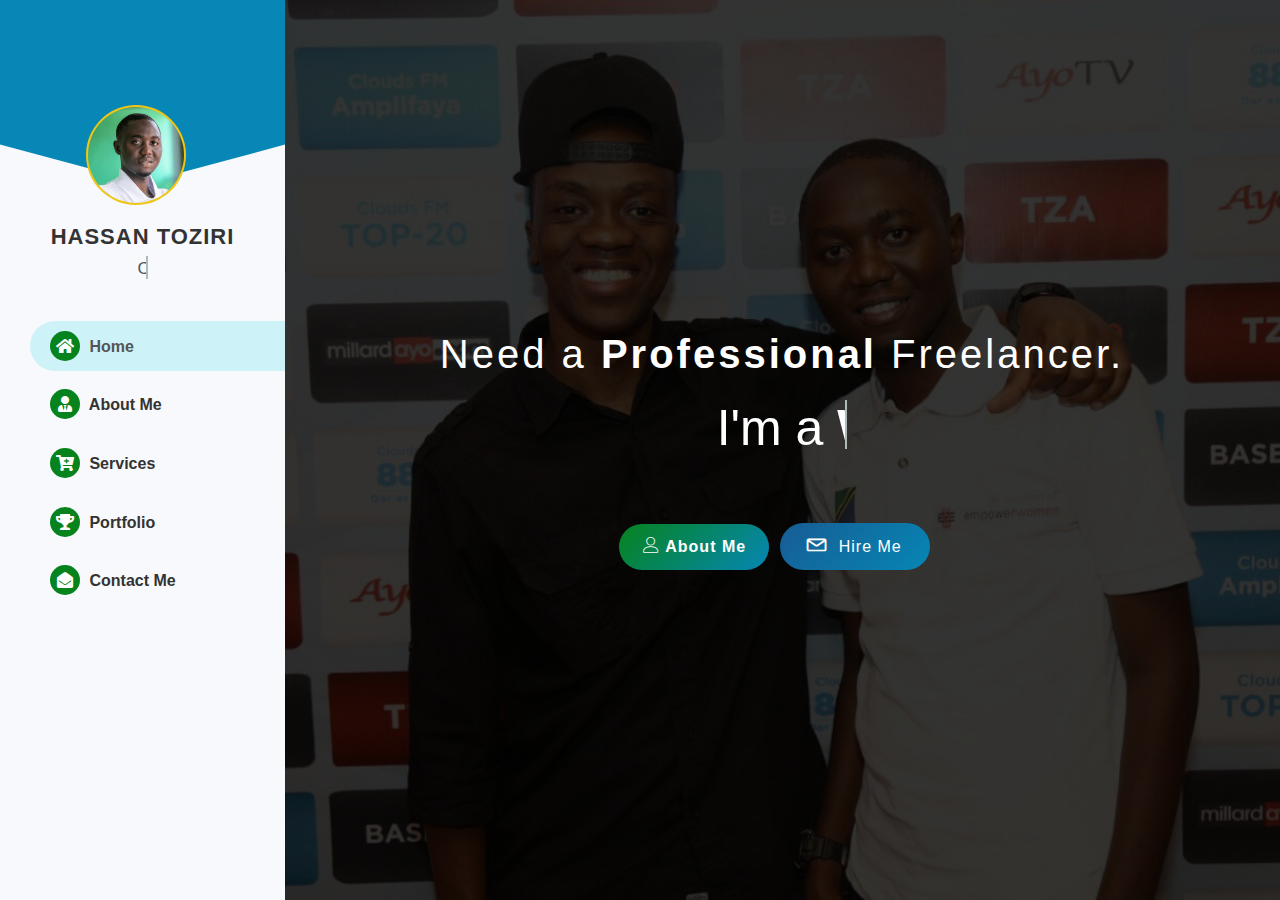
==== index.html @ bab368a5 "Profile Page" ====
<!DOCTYPE html>
<html lang="en">
    <head>
        <meta charset="utf-8">
        <meta http-equiv="X-UA-Compatible" content="IE=edge">
        <meta http-equiv="content-type" content="text/html; charset=utf-8" />

        <title>Hassan Mohamed Toziri</title>

        <meta name="description" content="Hi, I'm a web developer, UI/UX designer, community projects writer, and humanitarian. Freelancer with 6+ years of experience collaborating with cross-functional teams to strive to create the best personalised project, friendly user experience, graphic design, and front-end development with the elemental touch of uniqueness and elegance to make you recognizable.">
        <meta name="keywords" content="web developer, no code developer, web design in tanzania, project writers, content writing, UX/UI designer in Tanzania, cheap freelencer in Tanzania, logo designer, freelancer in Tanzania, hassan mohamed toziri, community project">
        <meta name="author" content="Hassan Mohamed Toziri <hassanmohamedtoziri@gmail.com>"/>
        <meta name="generator" content="Hassan Mohamed Toziri"/>

        <!-- Favicon -->
        <link rel="apple-touch-icon" sizes="180x180" href="assets/images/apple-touch-icon.png">
        <link rel="icon" type="image/png" sizes="32x32" href="assets/images/favicon-32x32.png">
        <link rel="icon" type="image/png" sizes="16x16" href="assets/images/favicon-16x16.png">
        <link rel="manifest" href="assets/images/site.webmanifest">




        <!-- Responsive -->
        <meta http-equiv="X-UA-Compatible" content="IE=edge">
        <meta name="robots" content="max-snippet:-1, max-image-preview:large, max-video-preview:-1" />
        <meta name="viewport" content="width=device-width, initial-scale=1.0, maximum-scale=1.0, user-scalable=0">
        <meta name="HandheldFriendly" content="true"/>
        <meta name="apple-mobile-web-app-capable" content="YES"/>

        <!-- Stylesheet -->
        <!-- Bootstrap -->
        <link rel="stylesheet" href="assets/css/bootstrap.min.css" type="text/css">
        <!-- Animation -->
        <link rel="stylesheet" href="assets/css/animate.min.css" type="text/css">
        <!-- Owl Carousel -->
        <link rel="stylesheet" href="assets/css/owl.carousel.min.css" type="text/css">
        <!-- Light Case -->
        <link rel="stylesheet" href="assets/css/lightcase.min.css" type="text/css">
        <!-- Date Dropper -->
        <link rel="stylesheet" href="assets/css/datedropper.css" type="text/css">
        <!-- Time Dropper -->
        <link rel="stylesheet" href="assets/css/timedropper.css" type="text/css">
        <!-- Template style -->
        <link rel="stylesheet" href="assets/css/style.css" type="text/css">
        <link rel="stylesheet" href="assets/css/colors.css" type="text/css"> 
        
        <!-- Script -->
        <script src='https://www.google.com/recaptcha/api.js'></script>

        <!-- SEO Optimazation -->
        <link rel="canonical" href="https://hassantoziri.github.io/">
        <meta name="robots" content="index, follow" />
        <meta property="og:locale" content="en_US">
        <meta property="og:type" content="website">
        <meta name="twitter:card" content="summary_large_image">
        <meta property="og:title" content="Hassan Mohamed Toziri">
        <meta name="twitter:title" content="Hassan Mohamed Toziri">
        <meta property="og:url" content="https://hassantoziri.github.io">
        <meta property="og:site_name" content="Hassan Mohamed Toziri">
        <meta property="og:image" content="https://hassantoziri.github.io/assets/images/hassan%20mohamed%20toziri.png">
        <meta name="twitter:image" content="https://hassantoziri.github.io/assets/images/hassan%20mohamed%20toziri.png">
        <meta property="og:description" content="Hi, I'm a web developer, UI/UX designer, community projects writer, and humanitarian. Freelancer with 6+ years of experience collaborating with cross-functional teams to strive to create the best personalised project, friendly user experience, graphic design, and front-end development with the elemental touch of uniqueness and elegance to make you recognizable.">
        <meta name="twitter:description" content="Hi, I'm a web developer, UI/UX designer, community projects writer, and humanitarian. Freelancer with 6+ years of experience collaborating with cross-functional teams to strive to create the best personalised project, friendly user experience, graphic design, and front-end development with the elemental touch of uniqueness and elegance to make you recognizable.">


        <!-- IOS & HANDHELD -->
        <style type="text/stylesheet">
        @-webkit-viewport { width: device-width; }
        @-moz-viewport { width: device-width; }
        @-ms-viewport { width: device-width; }
        @-o-viewport { width: device-width; }
        @viewport { width: device-width; }
        </style>
        <script type="text/javascript">
        //<![CDATA[
        if (navigator.userAgent.match(/IEMobile\/10\.0/)) {
        var msViewportStyle = document.createElement("style");
        msViewportStyle.appendChild(
        document.createTextNode("@-ms-viewport{width:auto!important}")
        );
        document.getElementsByTagName("head")[0].appendChild(msViewportStyle);
        }
        //]]>
        </script>

        <!-- Google Structured Data -->
        <script type="application/ld+json">
        {
            "@context": "https://schema.org",
            "@type": "Service",
            "name": "Hassan Mohamed Toziri",
            "alternateName": "Professional Freelancer in Tanzania",
            "serviceType": "Web Development, UX/UI Design, Community Project Writing, Startup Support, project consultant",
            "description": "Hi, I'm a web developer, UI/UX designer, community projects writer, and humanitarian. Freelancer with 6+ years of experience collaborating with cross-functional teams to strive to create the best personalised project, friendly user experience, graphic design, and front-end development with the elemental touch of uniqueness and elegance to make you recognizable.",
            "url": "https://hassantoziri.github.io",
            "sameAs": [
                "https://www.instagram.com/hassantoziri/",
                "https://twitter.com/hassantoziri",
                "https://www.behance.net/hassantoziri",
                "https://codepen.io/hassantoziri",
                "https://github.com/hassantoziri",
                "https://linkedin.com/in/hassantoziri",
                "https://facebook.com/hassantoziri",
                "https://www.figma.com/@hassantoziri",
                "https://api.whatsapp.com/send?phone=255625417481"
            ],
            "image": "https://hassantoziri.github.io/assets/images/hassan%20mohamed%20toziri.png",
            "telephone" : "+255 625 417 481",
            "email" : "hassanmohamedtoziri@gmail.com",
            "logo": "https://hassantoziri.github.io/assets/images/hassan%20mohamed%20toziri.png"
        }
        </script>

    </head>

    <body >
        <!-- Page -->
        <div class="wrapper-page">
            <!-- Header -->
            <header class="header">
                <div class="header-content">
                    <div class="profile-picture">
                        <div class="picture">
                            <img src="assets/images/toziri.png" class="img-fluid" alt="Hassan Mohamed Toziri">
                        </div>
                    </div>
                    <!-- Header Head -->
                    <div class="Navigation-title">
                        <div class="freelencer-name">Hassan Toziri</div>
                        <div class="type-wrap">
                            <div class="freelencer-headline clip side">
                                <span class="freelencer-headline-list nav-headline-font">
                                    <b>Community Project Writer</b>
                                    <b>Web Developer</b>
                                    <b>UI/UX Designer</b>
                                    <b>Humanitarian</b>
                                    <b>#NoCode Enthusiast</b>
                                </span>
                            </div>
                        </div>
                    </div>
                    <!-- /Header Head -->

                    <!-- Navigation -->
                    <div class="web-nav">
                        <!-- Main menu -->
                        <ul class="web-nav-menu" id="web-nav-menu">
                            <li><a class="active" href="/#home"><i class="fas fa-home"></i> Home</a></li>
                            <li><a href="/#about-me"><i class="fas fa-user-tie"></i> About Me</a></li>                             
                            <li><a href="/#services"><i class="fas fa-cart-plus"></i> Services</a></li>                             
                            <li><a href="/#portfolio"><i class="fas fa-trophy"></i> Portfolio</a></li>                            
                            <li><a href="/#contact"><i class="fas fa-envelope-open"></i> Contact Me</a></li>                       
                        </ul> 
                        <!-- /Main menu -->
                    </div>
                    <!-- /Navigation -->
                </div>
            </header>

            <!-- Mobile Header -->
            <div class="responsive-header">
                <div class="responsive-header-name">
                    <div class="type-wrap">
                        <div class="freelencer-headline clip">
                            <span class="blc">I'm a </span>
                            <span class="freelencer-headline-list">
                                <b>Community Project Writer</b>
                                <b>Web Developer</b>
                                <b>UI/UX Designer</b>
                                <b>Ghostwriter</b>
                                <b>#NoCode Enthusiast</b>
                                <b>Humanitarian</b>
                            </span>
                        </div>
                    </div>
                </div> 
                <span class="responsive-icon"><i class="lnr lnr-menu"></i></span>
            </div>

            <!-- Main Content Pages -->
            <div class="content-pages">
                <!-- Subpages -->
                <div class="sub-home-pages">
                    <!-- Home -->
                    <section id="home" class="sub-page start-page">
                        <div class="sub-page-inner" style="background: url('assets/images/hassan toziri.jpg');">
                            <div class="mask"></div>
                            <div class="row">
                                <div class="col-sm-12 col-md-12 col-lg-12">
                                    <div class="title-block">
                                        <h2>Need a <strong>Professional</strong> Freelancer.</h2>
                                        <div class="type-wrap">
                                            <div class="freelencer-headline clip">
                                                <span class="blc">I'm a </span>
                                                <span class="freelencer-headline-list">
                                                    <b>Web Developer</b>
                                                    <b>UI/UX Designer</b>
                                                    <b>Ghostwriter</b>
                                                    <b>#NoCode Enthusiast</b>
                                                    <b>Community Project Writer</b>
                                                    <b>Humanitarian</b>
                                                </span>
                                            </div>
                                        </div>
                                        <div class="home-buttons">
                                            <a href="/#about-me" class="bt-submit"><i class="lnr lnr-user"></i> About Me</a>
                                            <a href="/#contact" class="bt-submit-right"><i class="lnr lnr-envelope"></i> Hire Me</a>
                                        </div>
                                    </div>
                                </div>
                            </div>
                        </div>
                    </section>

                    <!-- About Me Subpage -->
                    <section id="about-me" class="sub-page">
                        <div class="sub-page-inner">
                            <div class="section-title">
                                <div class="main-title">
                                    <div class="title-main-page">
                                        <h4>About Me</h4>
                                        <p>Freelencer</p>
                                    </div>
                                </div>
                            </div>
                            <div class="section-content">
                                <!-- about me -->
                                <div class="row align-items-center pb-30">
                                    <div class="col-xs-12 col-sm-12 col-md-6 col-lg-6">
                                        <h3>Hassan Mohamed Toziri</h3>
                                        <span class="about-location"><i class="lnr lnr-map-marker"></i> Tanzania, Africa</span>
                                        <p class="about-content">Hi, I'm a web developer, UI/UX designer, Ghostwriter, community projects writer, NoCode Enthusiast and humanitarian. Freelancer with 6+ years of experience collaborating with cross-functional teams to strive to create the best personalised project, friendly user experience, graphic design, and front-end development with the elemental touch of uniqueness and elegance to make you recognizable.</p>
                                        <p class="about-content">I am giving you the opportunity to have flexible access to my special expertise in the blink of an eye. Passion is one thing, skill is another, and I have both to turn your project ideas into the latest design trends and intuitive experiences to ensure you are always at the cutting edge of the industry.</p>
                                        <p class="about-content">I serve ideas and businesses of all sizes, in all niches, and create effective and finest solutions with collaborative relationships built on integrity, trust, and confidentiality. I promise that we will achieve exceptional results while pursuing professional excellence.</p>
                                    </div>

                                    <div class="col-xs-6 col-sm-12 col-md-6 col-lg-6">
                                        <div class="box-img">
                                            <img src="assets/images/hassan mohamed toziri.png" class="img-fluid" alt="image">
                                        </div>
                                        <ul class="bout-list-summry row">
                                            <li class="col-xs-12 col-sm-12 col-md-6 col-lg-6">
                                                <div class="icon-info">
                                                    <i class="lnr lnr-diamond"></i> 
                                                </div>
                                                <div class="details-info">
                                                    <h6>6+ Years Job</h6>
                                                    <p>Experience</p>
                                                </div>
                                            </li>
                                             <li class="col-xs-12 col-sm-12 col-md-6 col-lg-6">
                                                <div class="icon-info">
                                                    <i class="lnr lnr-license"></i> 
                                                </div>
                                                <div class="details-info">
                                                    <h6>42+ Projects</h6>
                                                    <p>Completed</p>
                                                </div>
                                            </li>
                                        </ul>
                                    </div>
                                </div>

                                <!-- Why me -->
                                <div class="row pb-30 pt-30">
                                    <div class="section-head yellow-head col-sm-12">
                                        <h4><span>Why hire me?</span> Idea - Affordability, Best Viable Solutions.</h4>
                                    </div>
                                    <div class="col-xs-12 col-sm-6 col-md-4 col-lg-4">
                                        <div class="pb-30">
                                            <div class="counter-block">
                                                <i class="pe-7s-smile"></i>
                                                <h4>Reasonable Price</h4>
                                                <p>I ignore many company costs and bureaucracies, no more office costs, employee salaries, stationery, security fees, etc. We are only you and me.</p>
                                            </div>
                                        </div>
                                    </div>
                                    <div class="col-xs-12 col-sm-6 col-md-4 col-lg-4">
                                        <div class="pb-30">
                                            <div class="counter-block">
                                                <i class="pe-7s-light"></i>
                                                <h4>Unrivaled Quality</h4>
                                                <p>I seek to build a reputation by delivering an unparalleled quality of work at all times solely on my dedication, experience, and passion.</p>
                                            </div>
                                        </div>
                                    </div>
                                    <div class="col-xs-12 col-sm-6 col-md-4 col-lg-4">
                                        <div class="pb-30">
                                            <div class="counter-block">
                                                <i class="pe-7s-cup"></i>
                                                <h4>Limitless Revisions</h4>
                                                <p>I will never get tired of working together until I find out that you are happy with it. This includes copywriting, redesign, and redaction of the work.</p>
                                            </div>
                                        </div>
                                    </div>
                                </div>
 
                                <!-- List Of Clients -->
                                <div class="row pt-50">
                                    <div class="col-xs-12 col-sm-12 col-md-12 col-lg-12">
                                        <div class="section-head blue-head">
                                            <h4><span>Skills and Techniques</span> Frequently Used Tools</h4>
                                        </div>
                                        <!-- List Tools-->
                                        <div class="clients">
                                            <div class="row">
                                                <div class="col-xs-12 col-sm-12 col-md-3 col-lg-3">
                                                    <div class="client-block">
                                                        <img src="assets/images/canva.png">
                                                    </div>
                                                </div>
                                                <div class="col-xs-12 col-sm-12 col-md-3 col-lg-3">
                                                    <div class="client-block">
                                                        <img src="assets/images/figma.png">
                                                    </div>
                                                </div>
                                                <div class="col-xs-12 col-sm-12 col-md-3 col-lg-3">
                                                    <div class="client-block">
                                                        <img src="assets/images/adobe photoshop.png">
                                                    </div>
                                                </div>
                                                <div class="col-xs-12 col-sm-12 col-md-3 col-lg-3">
                                                    <div class="client-block">
                                                        <img src="assets/images/bravo.png">
                                                    </div>
                                                </div>
                                                <div class="col-xs-12 col-sm-12 col-md-3 col-lg-3">
                                                    <div class="client-block">
                                                        <img src="assets/images/kali.png">
                                                    </div>
                                                </div>
                                                <div class="col-xs-12 col-sm-12 col-md-3 col-lg-3">
                                                    <div class="client-block">
                                                        <img src="assets/images/wordpress.png">
                                                    </div>
                                                </div>
                                                <div class="col-xs-12 col-sm-12 col-md-3 col-lg-3">
                                                    <div class="client-block">
                                                        <img src="assets/images/html.png">
                                                    </div>
                                                </div>
                                                <div class="col-xs-12 col-sm-12 col-md-3 col-lg-3">
                                                    <div class="client-block">
                                                        <img src="assets/images/linux.png">
                                                    </div>
                                                </div>
                                                <div class="col-xs-12 col-sm-12 col-md-3 col-lg-3">
                                                    <div class="client-block">
                                                        <img src="assets/images/php.png">
                                                    </div>
                                                </div>
                                                <div class="col-xs-12 col-sm-12 col-md-3 col-lg-3">
                                                    <div class="client-block">
                                                        <img src="assets/images/Visual Code.png">
                                                    </div>
                                                </div>
                                                <div class="col-xs-12 col-sm-12 col-md-3 col-lg-3">
                                                    <div class="client-block">
                                                        <img src="assets/images/adobe.png">
                                                    </div>
                                                </div>
                                                <div class="col-xs-12 col-sm-12 col-md-3 col-lg-3">
                                                    <div class="client-block">
                                                        <img src="assets/images/Appgyver.png">
                                                    </div>
                                                </div> 
                                                <div class="col-xs-12 col-sm-12 col-md-3 col-lg-3">
                                                    <div class="client-block">
                                                        <img src="assets/images/firebase.png">
                                                    </div>
                                                </div> 
                                                <div class="col-xs-12 col-sm-12 col-md-3 col-lg-3">
                                                    <div class="client-block">
                                                        <img src="assets/images/microsoft office.png">
                                                    </div>
                                                </div>
                                                <div class="col-xs-12 col-sm-12 col-md-3 col-lg-3">
                                                    <div class="client-block">
                                                        <img src="assets/images/airtable.png">
                                                    </div>
                                                </div> 
                                                <div class="col-xs-12 col-sm-12 col-md-3 col-lg-3">
                                                    <div class="client-block">
                                                        <img src="assets/images/zoho.png">
                                                    </div>
                                                </div>  
                                                <div class="col-xs-12 col-sm-12 col-md-3 col-lg-3">
                                                    <div class="client-block">
                                                        <img src="assets/images/Sublimetext.png">
                                                    </div>
                                                </div>  
                                                <div class="col-xs-12 col-sm-12 col-md-3 col-lg-3">
                                                    <div class="client-block">
                                                        <img src="assets/images/trado.png">
                                                    </div>
                                                </div>   
                                                <div class="col-xs-12 col-sm-12 col-md-3 col-lg-3">
                                                    <div class="client-block">
                                                        <img src="assets/images/proposify.png">
                                                    </div>
                                                </div>
                                                <div class="col-xs-12 col-sm-12 col-md-3 col-lg-3">
                                                    <div class="client-block">
                                                        <img src="assets/images/quickbooks.png">
                                                    </div>
                                                </div>
                                                <div class="col-xs-12 col-sm-12 col-md-3 col-lg-3">
                                                    <div class="client-block">
                                                        <img src="assets/images/smartcat.png">
                                                    </div>
                                                </div>
                                            </div>  
                                        </div>
                                    </div>
                                </div>
                            </div>
                        </div>
                    </section>

                    <!-- Services -->
                    <section id="services" class="sub-page">
                       <div class="sub-page-inner">
                            <div class="section-title">
                                <div class="main-title">
                                    <div class="title-main-page">
                                        <h4>Services</h4>
                                        <p>WHAT I REALLY DO</p>
                                    </div>
                                </div>
                            </div>

                            <!-- services -->
                            <div class="special-block-bg">
                                <div class="row">
                                    <div class="col-xs-12 col-sm-12 col-md-6 col-lg-6">
                                        <div class="services-list">
                                            <div class="service-block">
                                           <!-- <div class="service-icon">
                                                    <i><img src="assets/images/web-development.png" alt="Web Development" /></i>
                                                </div> -->

                                                <div class="service-text">
                                                    <h4>Web Development</h4>
                                                    <p> I can create custom websites tailored to the unique needs of my clients. I work with a variety of programming languages and content management systems to build sites that are visually appealing, user-friendly, and optimized for search engines. I am helping businesses and individuals create a strong online presence and improve your digital capabilities.</p>
                                                </div>
                                            </div>
                                            <div class="service-block">
                                           <!-- <div class="service-icon">
                                                    <i><img src="assets/images/content-writing.png" alt="Web Development" /></i>
                                                </div> -->

                                                <div class="service-text">
                                                    <h4>Community Project Writing</h4>
                                                    <p>I write grant proposals, project plans, progress reports, and outreach materials  to support community-based initiatives and projects. I work closely with my clients to understand their project objectives, target audience, and messaging goals. From there, I can craft compelling, well-researched content that resonates with readers and inspires action.</p>
                                                </div>
                                            </div>
                                        </div>
                                    </div>
                                    <div class="col-xs-12 col-sm-12 col-md-6 col-lg-6">
                                        <div class="services-list">
                                            <div class="service-block">
                                          <!--  <div class="service-icon">
                                                    <i><img src="assets/images/UX-UI.png" alt="Web Development" /></i>
                                                </div -->
                                                <div class="service-text">
                                                    <h4>UX/UI Design</h4>
                                                    <p>I offer a range of UX/UI services such as User research, User interface design, User experience design, Usability testing and Accessibility design to help businesses and individuals create user-centered and visually appealing digital products. My services are aimed at improving the user experience (UX) and user interface (UI) of digital products such as mobile apps. </p>
                                                </div>
                                            </div>
                                            <div class="service-block">
                                           <!-- <div class="service-icon">
                                                    <i><img src="assets/images/starup-support.png" alt="Web Development" /></i>
                                                </div> -->

                                                <div class="service-text">
                                                    <h4>Startup Support</h4>
                                                    <p>I offer a range of services to help early-stage businesses navigate the challenges of launching and scaling their ventures. My services are aimed at providing customized support and guidance to help startups achieve their goals and succeed in their industries. My service includes Business planning, Market research, Branding, and marketing designs.</p>
                                                </div>
                                            </div>
                                        </div>
                                    </div>
                                </div>
                            </div>

                            <!-- Web Banner -->
                            <div class="row  bottom-space align-items-center pt-100">
                                <div class="col-xs-6 col-sm-12 col-md-6 col-lg-6">
                                    <div class="box-img">
                                        <img src="assets/images/web designer in Tanzania.gif" class="img-fluid" alt="image">
                                    </div>
                                </div>
                                <div class="banner top-space col-xs-12 col-sm-12 col-md-6 col-lg-6">
                                    <h2 class="text-center">Website Design – East Africa</h2>
                                    <p class="about-content pt-20">The website I designed works well and looks great on all platforms.</p>

                                    <p class="about-content">I provide services to clients in various sectors such as;</p>
                                    <ul>
                                        <li>Travel and Hospitality</li>
                                        <li>Schools and Corporates</li>
                                        <li>Non Profit Organization</li>
                                        <li>Other Organizations</li>
                                    </ul>
                                </div>
                            </div>

                             <!-- Customer Testimonials -->
                             <div class="row pt-20">
                                <div class="col-xs-12 col-sm-12 col-md-12 col-lg-12">
                                    <div class="section-head green-head">
                                        <h4><span>Happy Clients say about me</span> I definitely leave a lasting impression on all of my clients.</h4>
                                    </div>
                                    <div class="testimonials banner-carousel owl-carousel">
                                        <!-- Testimonial item -->
                                        <div class="testimonial-item">
                                            <div class="testimonial-content">
                                                <div class="testimonial-review">
                                                    <p>I would highly recommend Toziri to anyone in need of a talented and reliable freelancer. He is a true professional with a passion for his work and his dedication to creating exceptional work.</p>
                                                </div>
                                            </div>            
                                            <div class="testimonial-footer">
                                                <div class="testimonial-avatar">
                                                    <img src="assets/images/fadhiri-same.png"/>
                                                </div>              
                                                <div class="testimonial-owner-content">
                                                    <p class="testimonial-owner">Fadhiri Siame</p>
                                                    <p class="testimonial-position">Founder</p>
                                                    <p class="testimonial-position">TaskPart</p>
                                                </div>
                                            </div>
                                        </div>
                                        <!-- Testimonial item -->
                                        <div class="testimonial-item">
                                            <div class="testimonial-content">
                                                <div class="testimonial-review">
                                                    <p>I had the pleasure of working with Toziri on a recent web design project and I couldn't be happier with the results. Their communication throughout the entire process was excellent, keeping me informed at every step of the way.</p>
                                                </div>
                                            </div>            
                                            <div class="testimonial-footer">
                                                <div class="testimonial-avatar">
                                                    <img src="assets/images/khalifa.jpg" alt="Billy Adams"/>
                                                </div>              
                                                <div class="testimonial-owner-content">
                                                    <p class="testimonial-owner">Mzee Khalifa</p>
                                                    <p class="testimonial-position">Director</p>
                                                    <p class="testimonial-position">Mkalibala Adventures</p>
                                                </div>
                                            </div>
                                        </div>
                                        <!-- Testimonial item -->
                                        <div class="testimonial-item">
                                            <div class="testimonial-content">
                                                <div class="testimonial-review">
                                                    <p>Throughout the project, Toziri was responsive, professional, and collaborative. He kept us updated on the progress and provided valuable insights and suggestions that helped to improve our service. </p>
                                                </div>
                                            </div>            
                                            <div class="testimonial-footer">
                                                <div class="testimonial-avatar">
                                                    <img src="assets/images/daniel.jpg" alt="Daniel Pringle"/>
                                                </div>              
                                                <div class="testimonial-owner-content">
                                                    <p class="testimonial-owner">Daniel Mvungi</p>
                                                    <p class="testimonial-position">Bara & Pwani Marathon Tours</p>
                                                    <p class="testimonial-position">Manager</p>
                                                </div>
                                            </div>
                                        </div>
                                        <!-- Testimonial item -->
                                        <div class="testimonial-item">
                                            <div class="testimonial-content">
                                                <div class="testimonial-review">
                                                    <p>What impressed me most about Toziri was their willingness to go above and beyond to ensure the project was a success. Their attention to detail and commitment to delivering high-quality work was evident in every aspect of the project.</p>
                                                </div>
                                            </div>            
                                            <div class="testimonial-footer">
                                                <div class="testimonial-avatar">
                                                    <img src="assets/images/stella-john.jpg" alt="Billy Adams"/>
                                                </div>              
                                                <div class="testimonial-owner-content">
                                                    <p class="testimonial-owner">Stella John</p>
                                                    <p class="testimonial-position">Manager</p>
                                                    <p class="testimonial-position">Kilimanjaro Children And Youth Centre</p>
                                                </div>
                                            </div>
                                        </div>
                                    </div>
                                </div>
                            </div>
                        </div>
                    </section>

                    <!-- Portfolio Subpage -->
                    <section id="portfolio" class="sub-page">
                        <div class="sub-page-inner">
                            <div class="section-title">
                                <div class="main-title">
                                    <div class="title-main-page">
                                        <h4>Portfolio</h4>
                                        <p>I have built solutions ...</p>
                                    </div>
                                </div>
                            </div>

                            <div class="section-content">
                                <div class="filter-tabs">
                                    <button class="fil-cat" data-rel="all"> All</button>
                                    <button class="fil-cat" data-rel="client"> clients</button>
                                    <button class="fil-cat" data-rel="web-design"> Website</button>
                                </div>

                                <div class="portfolio-grid portfolio-trigger" id="portfolio-page">
                                    <div class="row">
                                        <div class="col-lg-6 col-md-6 col-sm-12 col-xs-12 portfolio-item  web-design all">
                                            <div class="portfolio-img">
                                                <img src="assets/images/Tarmal Industries Limited.png" class="img-responsive" alt="Tarmal Industries Limited">
                                            </div>
                                            <div class="portfolio-data">
                                                <h4><a href="https://soap.co.tz/" target="_blank">Tarmal Industries Limited</a></h4>
                                                <p class="meta"><a href="https://soap.co.tz/" target="_blank"><i class="lnr lnr-link"></i> https://soap.co.tz</a></p>
                                            </div>
                                        </div>

                                        <div class="col-lg-6 col-md-6 col-sm-12 col-xs-12 portfolio-item client all">
                                            <div class="portfolio-img">
                                                <img src="assets/images/UN Women.png" class="img-responsive">
                                            </div>
                                        </div>

                                        <div class="col-lg-6 col-md-6 col-sm-12 col-xs-12 portfolio-item client all">
                                            <div class="portfolio-img">
                                                <img src="assets/images/Good Neighbors.png" class="img-responsive">
                                            </div>
                                        </div>


                                        <div class="col-lg-6 col-md-6 col-sm-12 col-xs-12 portfolio-item  web-design all">
                                            <div class="portfolio-img">
                                                <img src="assets/images/Maji Safi Group.png" class="img-responsive" alt="Maji Safi Group">
                                            </div>
                                            <div class="portfolio-data">
                                                <h4><a href="https://majisafigroup.org/" target="_blank">Maji Safi Group </a></h4>
                                                <p class="meta"><a href="https://majisafigroup.org/" target="_blank"><i class="lnr lnr-link"></i> https://majisafigroup.org</a></p>
                                            </div>
                                        </div>

                                        <div class="col-lg-6 col-md-6 col-sm-12 col-xs-12 portfolio-item  web-design all">
                                            <div class="portfolio-img">
                                                <img src="assets/images/kamtuafrica.png" class="img-responsive" alt="Amani kids">
                                            </div>
                                            <div class="portfolio-data">
                                                <h4><a href="https://kamtuafrica.com/" target="_blank">Kamtu Africa Adventures </a></h4>
                                                <p class="meta"><a href="https://www.kamtuafrica.com/" target="_blank"><i class="lnr lnr-link"></i> https://www.kamtuafrica.com</a></p>
                                            </div>
                                        </div>

                                        <div class="col-lg-6 col-md-6 col-sm-12 col-xs-12 portfolio-item  web-design all">
                                            <div class="portfolio-img">
                                                <img src="assets/images/Rigaro Adventure.png" class="img-responsive" alt="Rigaro Adventure">
                                            </div>
                                            <div class="portfolio-data">
                                                <h4><a href="https://rigaroadventures.com/" target="_blank">Rigaro Adventure </a></h4>
                                                <p class="meta"><a href="https://rigaroadventures.com/" target="_blank"><i class="lnr lnr-link"></i> https://rigaroadventures.com</a></p>
                                            </div>
                                        </div>

                                        <div class="col-lg-6 col-md-6 col-sm-12 col-xs-12 portfolio-item  web-design all">
                                            <div class="portfolio-img">
                                                <img src="assets/images/Epvate and Fortune Consulting.png" class="img-responsive" alt="Epvate and Fortune Consulting">
                                            </div>
                                            <div class="portfolio-data">
                                                <h4><a href="https://epvate-fortune.com/" target="_blank">Epvate and Fortune Consulting </a></h4>
                                                <p class="meta"><a href="https://epvate-fortune.com/" target="_blank"><i class="lnr lnr-link"></i> https://epvate-fortune.com</a></p>
                                            </div>
                                        </div>
                                        
                                        <div class="col-lg-6 col-md-6 col-sm-12 col-xs-12 portfolio-item client all">
                                            <div class="portfolio-img">
                                                <img src="assets/images/Akili and Me.png" class="img-responsive">
                                            </div>
                                        </div>
                                        
                                        <div class="col-lg-6 col-md-6 col-sm-12 col-xs-12 portfolio-item client all">
                                            <div class="portfolio-img">
                                                <img src="assets/images/CRDB Bank.png" class="img-responsive">
                                            </div>
                                        </div>

                                        <div class="col-lg-6 col-md-6 col-sm-12 col-xs-12 portfolio-item  web-design all">
                                            <div class="portfolio-img">
                                                <img src="assets/images/Mkalibala Adventures.png" class="img-responsive" alt="Mkalibala Adventures">
                                            </div>
                                            <div class="portfolio-data">
                                                <h4><a href="https://mkalibalaadventures.com/" target="_blank">Mkalibala Adventures </a></h4>
                                                <p class="meta"><a href="https://mkalibalaadventures.com/" target="_blank"><i class="lnr lnr-link"></i> https://mkalibalaadventures.com</a></p>
                                            </div>
                                        </div>

                                        <div class="col-lg-6 col-md-6 col-sm-12 col-xs-12 portfolio-item  web-design all">
                                            <div class="portfolio-img">
                                                <img src="assets/images/St. Constantine International School.png" class="img-responsive" alt="St. Constantine International School">
                                            </div>
                                            <div class="portfolio-data">
                                                <h4><a href="https://scis.sc.tz/" target="_blank">St. Constantine International School </a></h4>
                                                <p class="meta"><a href="https://scis.sc.tz/" target="_blank"><i class="lnr lnr-link"></i> https://scis.sc.tz</a></p>
                                            </div>
                                        </div>

                                        <div class="col-lg-6 col-md-6 col-sm-12 col-xs-12 portfolio-item  web-design all">
                                            <div class="portfolio-img">
                                                <img src="assets/images/The Zanzibari Hotel.png" class="img-responsive" alt="The Zanzibari Hotel ">
                                            </div>
                                            <div class="portfolio-data">
                                                <h4><a href="https://thezanzibari.com/" target="_blank">The Zanzibari Hotel </a></h4>
                                                <p class="meta"><a href="https://thezanzibari.com/" target="_blank"><i class="lnr lnr-link"></i> https://thezanzibari.com</a></p>
                                            </div>
                                        </div>
                                        
                                        <div class="col-lg-6 col-md-6 col-sm-12 col-xs-12 portfolio-item client all">
                                            <div class="portfolio-img">
                                                <img src="assets/images/IPYG.png" class="img-responsive">
                                            </div>
                                        </div>
                                        
                                        <div class="col-lg-6 col-md-6 col-sm-12 col-xs-12 portfolio-item client all">
                                            <div class="portfolio-img">
                                                <img src="assets/images/Kipaji.png" class="img-responsive">
                                            </div>
                                        </div>

                                        <div class="col-lg-6 col-md-6 col-sm-12 col-xs-12 portfolio-item  web-design all">
                                            <div class="portfolio-img">
                                                <img src="assets/images/KAM college of health sciences.png" class="img-responsive" alt="">
                                            </div>
                                            <div class="portfolio-data">
                                                <h4><a href="https://kamcollegeofhealthscience.ac.tz/" target="_blank">KAM college of health sciences</a></h4>
                                                <p class="meta"><a href="https://kamcollegeofhealthscience.ac.tz/" target="_blank"><i class="lnr lnr-link"></i> kamcollegeofhealthscience.ac.tz</a></p>
                                            </div>
                                        </div>

                                        <div class="col-lg-6 col-md-6 col-sm-12 col-xs-12 portfolio-item  web-design all">
                                            <div class="portfolio-img">
                                                <img src="assets/images/Selous Safari Company.png" class="img-responsive" alt="Selous Safari Company">
                                            </div>
                                            <div class="portfolio-data">
                                                <h4><a href="http://www.selous.com/" target="_blank">Selous Safari Company </a></h4>
                                                <p class="meta"><a href="http://www.selous.com/" target="_blank"><i class="lnr lnr-link"></i> http://www.selous.com</a></p>
                                            </div>
                                        </div>

                                        <div class="col-lg-6 col-md-6 col-sm-12 col-xs-12 portfolio-item  web-design all">
                                            <div class="portfolio-img">
                                                <img src="assets/images/Anjari Soda Factory Limited.png" class="img-responsive" alt="Anjari Soda Factory Limited">
                                            </div>
                                            <div class="portfolio-data">
                                                <h4><a href="http://www.anjari.co.tz/" target="_blank">Anjari Soda Factory Limited </a></h4>
                                                <p class="meta"><a href="http://www.anjari.co.tz/" target="_blank"><i class="lnr lnr-link"></i> http://www.anjari.co.tz</a></p>
                                            </div>
                                        </div>
                                        
                                        <div class="col-lg-6 col-md-6 col-sm-12 col-xs-12 portfolio-item client all">
                                            <div class="portfolio-img">
                                                <img src="assets/images/Plan International.png" class="img-responsive">
                                            </div>
                                        </div>
                                        
                                        <div class="col-lg-6 col-md-6 col-sm-12 col-xs-12 portfolio-item client all">
                                            <div class="portfolio-img">
                                                <img src="assets/images/Coastal Safari.png" class="img-responsive">
                                            </div>
                                        </div>

                                        <div class="col-lg-6 col-md-6 col-sm-12 col-xs-12 portfolio-item  web-design all">
                                            <div class="portfolio-img">
                                                <img src="assets/images/JD Pharmacy.png" class="img-responsive" alt="JD Pharmacy">
                                            </div>
                                            <div class="portfolio-data">
                                                <h4><a href="https://www.jd-pharmacy.com/" target="_blank">JD Pharmacy </a></h4>
                                                <p class="meta"><a href="https://www.jd-pharmacy.com/" target="_blank"><i class="lnr lnr-link"></i> https://www.jd-pharmacy.com</a></p>
                                            </div>
                                        </div>

                                        <div class="col-lg-6 col-md-6 col-sm-12 col-xs-12 portfolio-item  web-design all">
                                            <div class="portfolio-img">
                                                <img src="assets/images/DOT Tanzania.png" class="img-responsive" alt="DOT Tanzania">
                                            </div>
                                            <div class="portfolio-data">
                                                <h4><a href="https://tanzania.dotrust.org/" target="_blank">DOT Tanzania </a></h4>
                                                <p class="meta"><a href="https://tanzania.dotrust.org/" target="_blank"><i class="lnr lnr-link"></i> https://tanzania.dotrust.org</a></p>
                                            </div>
                                        </div>
                                        
                                        <div class="col-lg-6 col-md-6 col-sm-12 col-xs-12 portfolio-item client all">
                                            <div class="portfolio-img">
                                                <img src="assets/images/Segal Family Foundation.png" class="img-responsive">
                                            </div>
                                        </div>
                                        
                                        <div class="col-lg-6 col-md-6 col-sm-12 col-xs-12 portfolio-item client all">
                                            <div class="portfolio-img">
                                                <img src="assets/images/Assemble Insuarance.png" class="img-responsive">
                                            </div>
                                        </div>

                                        <div class="col-lg-6 col-md-6 col-sm-12 col-xs-12 portfolio-item  web-design all">
                                            <div class="portfolio-img">
                                                <img src="assets/images/Mwanga Hakika Microfinance Bank.png" class="img-responsive" alt="Mwanga Hakika Microfinance Bank">
                                            </div>
                                            <div class="portfolio-data">
                                                <h4><a href="https://mhbbank.co.tz/" target="_blank">Mwanga Hakika Microfinance Bank </a></h4>
                                                <p class="meta"><a href="https://mhbbank.co.tz/" target="_blank"><i class="lnr lnr-link"></i> https://mhbbank.co.tz</a></p>
                                            </div>
                                        </div>

                                        <div class="col-lg-6 col-md-6 col-sm-12 col-xs-12 portfolio-item  web-design all">
                                            <div class="portfolio-img">
                                                <img src="assets/images/HAWA Foundation.png" class="img-responsive" alt="HAWA Foundation">
                                            </div>
                                            <div class="portfolio-data">
                                                <h4><a href="https://www.hawa.or.tz/" target="_blank">HAWA Foundation </a></h4>
                                                <p class="meta"><a href="https://www.hawa.or.tz/" target="_blank"><i class="lnr lnr-link"></i> https://www.hawa.or.tz</a></p>
                                            </div>
                                        </div>
                                        
                                        <div class="col-lg-6 col-md-6 col-sm-12 col-xs-12 portfolio-item client all">
                                            <div class="portfolio-img">
                                                <img src="assets/images/Lion King.png" class="img-responsive">
                                            </div>
                                        </div>

                                        <div class="col-lg-6 col-md-6 col-sm-12 col-xs-12 portfolio-item  web-design all">
                                            <div class="portfolio-img">
                                                <img src="assets/images/Flaviana Matata Foundation.png" class="img-responsive" alt="Flaviana Matata Foundation">
                                            </div>
                                            <div class="portfolio-data">
                                                <h4><a href="https://www.flavianamatatafoundation.org/" target="_blank">Flaviana Matata Foundation </a></h4>
                                                <p class="meta"><a href="https://www.flavianamatatafoundation.org/" target="_blank"><i class="lnr lnr-link"></i> https://flavianamatatafoundation.org</a></p>
                                            </div>
                                        </div>

                                        <div class="col-lg-6 col-md-6 col-sm-12 col-xs-12 portfolio-item  web-design all">
                                            <div class="portfolio-img">
                                                <img src="assets/images/Easy Travel & Tours Ltd.png" class="img-responsive" alt="Easy Travel & Tours Ltd">
                                            </div>
                                            <div class="portfolio-data">
                                                <h4><a href="https://www.easytravel.co.tz/" target="_blank">Easy Travel & Tours Ltd </a></h4>
                                                <p class="meta"><a href="https://www.easytravel.co.tz/" target="_blank"><i class="lnr lnr-link"></i> https://www.easytravel.co.tz</a></p>
                                            </div>
                                        </div>

                                        <div class="col-lg-6 col-md-6 col-sm-12 col-xs-12 portfolio-item  web-design all">
                                            <div class="portfolio-img">
                                                <img src="assets/images/Alin Ware Care.png" class="img-responsive" alt="ALIN Law Care">
                                            </div>
                                            <div class="portfolio-data">
                                                <h4><a href="https://www.alinlawcare.co.tz/about/" target="_blank">ALIN Law Care</a></h4>
                                                <p class="meta"><a href="https://www.alinlawcare.co.tz/" target="_blank"><i class="lnr lnr-link"></i> http://www.anjari.co.tz</a></p>
                                            </div>
                                        </div>

                                        <div class="col-lg-6 col-md-6 col-sm-12 col-xs-12 portfolio-item client all">
                                            <div class="portfolio-img">
                                                <img src="assets/images/PASSIO.png" class="img-responsive">
                                            </div>
                                        </div>

                                        <div class="col-lg-6 col-md-6 col-sm-12 col-xs-12 portfolio-item  web-design all">
                                            <div class="portfolio-img">
                                                <img src="assets/images/Sali International Hospital.png" class="img-responsive" alt="Sali International Hospital">
                                            </div>
                                            <div class="portfolio-data">
                                                <h4><a href="http://www.salihospital.com/" target="_blank">Sali International Hospital </a></h4>
                                                <p class="meta"><a href="http://www.salihospital.com/" target="_blank"><i class="lnr lnr-link"></i> http://www.salihospital.com</a></p>
                                            </div>
                                        </div>

                                        <div class="col-lg-6 col-md-6 col-sm-12 col-xs-12 portfolio-item  web-design all">
                                            <div class="portfolio-img">
                                                <img src="assets/images/Tuleeni Children's Home.png" class="img-responsive" alt="Tuleeni Children's Home">
                                            </div>
                                            <div class="portfolio-data">
                                                <h4><a href="https://tuleenihome.org/" target="_blank">Tuleeni Children's Home </a></h4>
                                                <p class="meta"><a href="https://tuleenihome.org/" target="_blank"><i class="lnr lnr-link"></i> https://tuleenihome.org</a></p>
                                            </div>
                                        </div>

                                        <div class="col-lg-6 col-md-6 col-sm-12 col-xs-12 portfolio-item  web-design all">
                                            <div class="portfolio-img">
                                                <img src="assets/images/Sombyo Investment Company.png" class="img-responsive" alt="Sombyo Investment Company">
                                            </div>
                                            <div class="portfolio-data">
                                                <h4><a href="https://www.sombyo.co.tz/" target="_blank">Sombyo Investment Company </a></h4>
                                                <p class="meta"><a href="https://www.sombyo.co.tz/" target="_blank"><i class="lnr lnr-link"></i> https://www.sombyo.co.tz</a></p>
                                            </div>
                                        </div>

                                        <div class="col-lg-6 col-md-6 col-sm-12 col-xs-12 portfolio-item  web-design all">
                                            <div class="portfolio-img">
                                                <img src="assets/images/Kearsleys Travel and Tours.png" class="img-responsive" alt="Kearsleys Travel and Tours">
                                            </div>
                                            <div class="portfolio-data">
                                                <h4><a href="https://www.kearsleys.com/" target="_blank">Kearsleys Travel and Tours </a></h4>
                                                <p class="meta"><a href="https://www.kearsleys.com/" target="_blank"><i class="lnr lnr-link"></i> https://www.kearsleys.com</a></p>
                                            </div>
                                        </div>
                                        
                                        <div class="col-lg-6 col-md-6 col-sm-12 col-xs-12 portfolio-item client all">
                                            <div class="portfolio-img">
                                                <img src="assets/images/Bara and Pwani.png" class="img-responsive">
                                            </div>
                                        </div>

                                        <div class="col-lg-6 col-md-6 col-sm-12 col-xs-12 portfolio-item  web-design all">
                                            <div class="portfolio-img">
                                                <img src="assets/images/Wesley College.png" class="img-responsive" alt="Wesley College">
                                            </div>
                                            <div class="portfolio-data">
                                                <h4><a href="https://www.wesleycollegetz.com/" target="_blank">Wesley College </a></h4>
                                                <p class="meta"><a href="https://www.wesleycollegetz.com/" target="_blank"><i class="lnr lnr-link"></i> https://www.wesleycollegetz.com</a></p>
                                            </div>
                                        </div>

                                        <div class="col-lg-6 col-md-6 col-sm-12 col-xs-12 portfolio-item  web-design all">
                                            <div class="portfolio-img">
                                                <img src="assets/images/Coral Beach Hotel.png" class="img-responsive" alt="Coral Beach Hotel">
                                            </div>
                                            <div class="portfolio-data">
                                                <h4><a href="https://www.coralbeach-tz.com/" target="_blank">Coral Beach Hotel </a></h4>
                                                <p class="meta"><a href="https://www.coralbeach-tz.com/" target="_blank"><i class="lnr lnr-link"></i> https://www.coralbeach-tz.com</a></p>
                                            </div>
                                        </div>

                                        <div class="col-lg-6 col-md-6 col-sm-12 col-xs-12 portfolio-item  web-design all">
                                            <div class="portfolio-img">
                                                <img src="assets/images/UAP Insurance Tanzania.png" class="img-responsive" alt="UAP Insurance Tanzania">
                                            </div>
                                            <div class="portfolio-data">
                                                <h4><a href="https://www.uaptanzania.co.tz/" target="_blank">UAP Insurance Tanzania </a></h4>
                                                <p class="meta"><a href="https://www.uaptanzania.co.tz/" target="_blank"><i class="lnr lnr-link"></i> https://www.uaptanzania.co.tz</a></p>
                                            </div>
                                        </div>
                                        
                                        <div class="col-lg-6 col-md-6 col-sm-12 col-xs-12 portfolio-item client all">
                                            <div class="portfolio-img">
                                                <img src="assets/images/Kamtu.png" class="img-responsive">
                                            </div>
                                        </div>

                                        <div class="col-lg-6 col-md-6 col-sm-12 col-xs-12 portfolio-item  web-design all">
                                            <div class="portfolio-img">
                                                <img src="assets/images/Jackson Group.png" class="img-responsive" alt="Jackson Group">
                                            </div>
                                            <div class="portfolio-data">
                                                <h4><a href="https://jacksongroup.co.tz/" target="_blank">Jackson Group </a></h4>
                                                <p class="meta"><a href="https://jacksongroup.co.tz/" target="_blank"><i class="lnr lnr-link"></i> https://jacksongroup.co.tz</a></p>
                                            </div>
                                        </div>

                                        <div class="col-lg-6 col-md-6 col-sm-12 col-xs-12 portfolio-item  web-design all">
                                            <div class="portfolio-img">
                                                <img src="assets/images/Neema Village.png" class="img-responsive" alt="Neema Village">
                                            </div>
                                            <div class="portfolio-data">
                                                <h4><a href="https://neemavillage.org/" target="_blank">Neema Village </a></h4>
                                                <p class="meta"><a href="https://neemavillage.org/" target="_blank"><i class="lnr lnr-link"></i> https://neemavillage.org</a></p>
                                            </div>
                                        </div>

                                        <div class="col-lg-6 col-md-6 col-sm-12 col-xs-12 portfolio-item  web-design all">
                                            <div class="portfolio-img">
                                                <img src="assets/images/Makasa Tanzania Safaris.png" class="img-responsive" alt="Makasa Tanzania Safaris">
                                            </div>
                                            <div class="portfolio-data">
                                                <h4><a href="https://makasatanzania.com/" target="_blank">Makasa Tanzania Safaris </a></h4>
                                                <p class="meta"><a href="https://makasatanzania.com/" target="_blank"><i class="lnr lnr-link"></i> https://makasatanzania.com</a></p>
                                            </div>
                                        </div>
                                        
                                        <div class="col-lg-6 col-md-6 col-sm-12 col-xs-12 portfolio-item client all">
                                            <div class="portfolio-img">
                                                <img src="assets/images/Tupo Microfinance.png" class="img-responsive">
                                            </div>
                                        </div>

                                        <div class="col-lg-6 col-md-6 col-sm-12 col-xs-12 portfolio-item  web-design all">
                                            <div class="portfolio-img">
                                                <img src="assets/images/Dar es Salaam International Academy.png" class="img-responsive" alt="Dar es Salaam International Academy">
                                            </div>
                                            <div class="portfolio-data">
                                                <h4><a href="https://www.dia.co.tz/" target="_blank">Dar es Salaam International Academy </a></h4>
                                                <p class="meta"><a href="https://www.dia.co.tz/" target="_blank"><i class="lnr lnr-link"></i> https://www.dia.co.tz</a></p>
                                            </div>
                                        </div>

                                        <div class="col-lg-6 col-md-6 col-sm-12 col-xs-12 portfolio-item  web-design all">
                                            <div class="portfolio-img">
                                                <img src="assets/images/Assemble Insurance Tanzania.png" class="img-responsive" alt="Assemble Insurance Tanzania">
                                            </div>
                                            <div class="portfolio-data">
                                                <h4><a href="https://www.assemble.co.tz/" target="_blank">Assemble Insurance Tanzania </a></h4>
                                                <p class="meta"><a href="https://www.assemble.co.tz/" target="_blank"><i class="lnr lnr-link"></i> https://www.assemble.co.tz</a></p>
                                            </div>
                                        </div>

                                        <div class="col-lg-6 col-md-6 col-sm-12 col-xs-12 portfolio-item  web-design all">
                                            <div class="portfolio-img">
                                                <img src="assets/images/Academic International School.png" class="img-responsive" alt="Academic International School">
                                            </div>
                                            <div class="portfolio-data">
                                                <h4><a href="https://www.daracademic.com/" target="_blank">Academic International School </a></h4>
                                                <p class="meta"><a href="https://www.daracademic.com/" target="_blank"><i class="lnr lnr-link"></i> https://www.daracademic.com</a></p>
                                            </div>
                                        </div>

                                        <div class="col-lg-6 col-md-6 col-sm-12 col-xs-12 portfolio-item  web-design all">
                                            <div class="portfolio-img">
                                                <img src="assets/images/CDB Hotel.png" class="img-responsive" alt="CDB Hotel">
                                            </div>
                                            <div class="portfolio-data">
                                                <h4><a href="https://cbdhotel.co.tz/" target="_blank">CDB Hotel </a></h4>
                                                <p class="meta"><a href="https://cbdhotel.co.tz/" target="_blank"><i class="lnr lnr-link"></i> https://cbdhotel.co.tz</a></p>
                                            </div>
                                        </div>

                                        <div class="col-lg-6 col-md-6 col-sm-12 col-xs-12 portfolio-item  web-design all">
                                            <div class="portfolio-img">
                                                <img src="assets/images/Darnex Law Attorneys.png" class="img-responsive" alt="Darnex Law Attorneys">
                                            </div>
                                            <div class="portfolio-data">
                                                <h4><a href="https://www.daracademic.com/" target="_blank">Darnex Law Attorneys </a></h4>
                                                <p class="meta"><a href="https://www.daracademic.com/" target="_blank"><i class="lnr lnr-link"></i> https://www.daracademic.com</a></p>
                                            </div>
                                        </div>

                                        <div class="col-lg-6 col-md-6 col-sm-12 col-xs-12 portfolio-item  web-design all">
                                            <div class="portfolio-img">
                                                <img src="assets/images/Daylight Adventures and Safari.png" class="img-responsive" alt="Daylight Adventures and Safari">
                                            </div>
                                            <div class="portfolio-data">
                                                <h4><a href="https://daylightsafaris.com/" target="_blank">Daylight Adventures and Safari </a></h4>
                                                <p class="meta"><a href="https://daylightsafaris.com/" target="_blank"><i class="lnr lnr-link"></i> https://daylightsafaris.com</a></p>
                                            </div>
                                        </div>

                                        <div class="col-lg-6 col-md-6 col-sm-12 col-xs-12 portfolio-item  web-design all">
                                            <div class="portfolio-img">
                                                <img src="assets/images/Alexia Medical.png" class="img-responsive" alt="Alexia Medical">
                                            </div>
                                            <div class="portfolio-data">
                                                <h4><a href="https://alexiamedical.co.tz/" target="_blank">Alexia Medical </a></h4>
                                                <p class="meta"><a href="https://alexiamedical.co.tz/" target="_blank"><i class="lnr lnr-link"></i> https://alexiamedical.co.tz</a></p>
                                            </div>
                                        </div>

                                        <div class="col-lg-6 col-md-6 col-sm-12 col-xs-12 portfolio-item  web-design all">
                                            <div class="portfolio-img">
                                                <img src="assets/images/JM Tours.png" class="img-responsive" alt="JM Tours">
                                            </div>
                                            <div class="portfolio-data">
                                                <h4><a href="https://alexiamedical.co.tz/" target="_blank">JM Tours </a></h4>
                                                <p class="meta"><a href="https://alexiamedical.co.tz/" target="_blank"><i class="lnr lnr-link"></i> https://alexiamedical.co.tz</a></p>
                                            </div>
                                        </div>

                                        <div class="col-lg-6 col-md-6 col-sm-12 col-xs-12 portfolio-item  web-design all">
                                            <div class="portfolio-img">
                                                <img src="assets/images/Homan Insurance Brokers.png" class="img-responsive" alt="Homan Insurance Brokers">
                                            </div>
                                            <div class="portfolio-data">
                                                <h4><a href="https://homan.co.tz/" target="_blank">Homan Insurance Brokers </a></h4>
                                                <p class="meta"><a href="https://homan.co.tz/" target="_blank"><i class="lnr lnr-link"></i> https://homan.co.tz</a></p>
                                            </div>
                                        </div>
                                        
                                        <div class="col-lg-6 col-md-6 col-sm-12 col-xs-12 portfolio-item client all">
                                            <div class="portfolio-img">
                                                <img src="assets/images/AML.png" class="img-responsive">
                                            </div>
                                        </div>

                                        <div class="col-lg-6 col-md-6 col-sm-12 col-xs-12 portfolio-item  web-design all">
                                            <div class="portfolio-img">
                                                <img src="assets/images/Asilia Africa.png" class="img-responsive" alt="Asilia Africa">
                                            </div>
                                            <div class="portfolio-data">
                                                <h4><a href="https://www.asiliaafrica.com/" target="_blank">Asilia Africa </a></h4>
                                                <p class="meta"><a href="https://www.asiliaafrica.com/" target="_blank"><i class="lnr lnr-link"></i> https://www.asiliaafrica.com</a></p>
                                            </div>
                                        </div>

                                        <div class="col-lg-6 col-md-6 col-sm-12 col-xs-12 portfolio-item  web-design all">
                                            <div class="portfolio-img">
                                                <img src="assets/images/NexLaw Advocates.png" class="img-responsive" alt="NexLaw Advocates">
                                            </div>
                                            <div class="portfolio-data">
                                                <h4><a href="https://www.nexlaw.co.tz/" target="_blank">NexLaw Advocates </a></h4>
                                                <p class="meta"><a href="https://www.nexlaw.co.tz/" target="_blank"><i class="lnr lnr-link"></i> https://www.nexlaw.co.tz</a></p>
                                            </div>
                                        </div>

                                        <div class="col-lg-6 col-md-6 col-sm-12 col-xs-12 portfolio-item  web-design all">
                                            <div class="portfolio-img">
                                                <img src="assets/images/AML Finance Limited.png" class="img-responsive" alt="AML Finance Limited">
                                            </div>
                                            <div class="portfolio-data">
                                                <h4><a href="https://www.amlfinance.co.tz/" target="_blank">AML Finance Limited </a></h4>
                                                <p class="meta"><a href="https://www.amlfinance.co.tz/" target="_blank"><i class="lnr lnr-link"></i> https://www.amlfinance.co.tz</a></p>
                                            </div>
                                        </div>
                                        
                                        <div class="col-lg-6 col-md-6 col-sm-12 col-xs-12 portfolio-item client all">
                                            <div class="portfolio-img">
                                                <img src="assets/images/Mkalibala Adventures logo.png" class="img-responsive">
                                            </div>
                                        </div>

                                        <div class="col-lg-6 col-md-6 col-sm-12 col-xs-12 portfolio-item  web-design all">
                                            <div class="portfolio-img">
                                                <img src="assets/images/Seashells Millennium Hotel.png" class="img-responsive" alt="Seashells Millennium Hotel">
                                            </div>
                                            <div class="portfolio-data">
                                                <h4><a href="https://seashellshoteltz.com/" target="_blank">Seashells Millennium Hotel </a></h4>
                                                <p class="meta"><a href="https://seashellshoteltz.com/" target="_blank"><i class="lnr lnr-link"></i> https://seashellshoteltz.com</a></p>
                                            </div>
                                        </div>

                                        <div class="col-lg-6 col-md-6 col-sm-12 col-xs-12 portfolio-item  web-design all">
                                            <div class="portfolio-img">
                                                <img src="assets/images/BORDA Africa.png" class="img-responsive" alt="BORDA Africa">
                                            </div>
                                            <div class="portfolio-data">
                                                <h4><a href="https://borda-africa.org/" target="_blank">BORDA Africa </a></h4>
                                                <p class="meta"><a href="https://borda-africa.org/" target="_blank"><i class="lnr lnr-link"></i> https://borda-africa.org</a></p>
                                            </div>
                                        </div>

                                        <div class="col-lg-6 col-md-6 col-sm-12 col-xs-12 portfolio-item  web-design all">
                                            <div class="portfolio-img">
                                                <img src="assets/images/F.K International Schools.png" class="img-responsive" alt="F.K International Schools">
                                            </div>
                                            <div class="portfolio-data">
                                                <h4><a href="https://fkschools.sc.tz/" target="_blank">F.K International Schools </a></h4>
                                                <p class="meta"><a href="https://fkschools.sc.tz/" target="_blank"><i class="lnr lnr-link"></i> https://fkschools.sc.tz</a></p>
                                            </div>
                                        </div>

                                        <div class="col-lg-6 col-md-6 col-sm-12 col-xs-12 portfolio-item  web-design all">
                                            <div class="portfolio-img">
                                                <img src="assets/images/Tanga International Competence Centre.png" class="img-responsive" alt="Tanga International Competence Centre">
                                            </div>
                                            <div class="portfolio-data">
                                                <h4><a href="https://ticc.org/" target="_blank">Tanga International Competence Centre </a></h4>
                                                <p class="meta"><a href="https://ticc.org/" target="_blank"><i class="lnr lnr-link"></i> https://ticc.org</a></p>
                                            </div>
                                        </div>

                                        <div class="col-lg-6 col-md-6 col-sm-12 col-xs-12 portfolio-item  web-design all">
                                            <div class="portfolio-img">
                                                <img src="assets/images/Tanzania Pure Tented Camps.png" class="img-responsive" alt="Tanzania Pure Tented Camps">
                                            </div>
                                            <div class="portfolio-data">
                                                <h4><a href="https://tanzaniapuretentedcamps.co.tz/" target="_blank">Tanzania Pure Tented Camps </a></h4>
                                                <p class="meta"><a href="https://tanzaniapuretentedcamps.co.tz/" target="_blank"><i class="lnr lnr-link"></i> tanzaniapuretentedcamps.co.tz</a></p>
                                            </div>
                                        </div>

                                        <div class="col-lg-6 col-md-6 col-sm-12 col-xs-12 portfolio-item  web-design all">
                                            <div class="portfolio-img">
                                                <img src="assets/images/Lion Consulting.png" class="img-responsive" alt="Lion Consulting">
                                            </div>
                                            <div class="portfolio-data">
                                                <h4><a href="https://lionconsultingtz.com/" target="_blank">Lion Consulting </a></h4>
                                                <p class="meta"><a href="https://lionconsultingtz.com/" target="_blank"><i class="lnr lnr-link"></i> https://lionconsultingtz.com</a></p>
                                            </div>
                                        </div>
                                        
                                        <div class="col-lg-6 col-md-6 col-sm-12 col-xs-12 portfolio-item client all">
                                            <div class="portfolio-img">
                                                <img src="assets/images/Taskpart.png" class="img-responsive">
                                            </div>
                                        </div>

                                        <div class="col-lg-6 col-md-6 col-sm-12 col-xs-12 portfolio-item  web-design all">
                                            <div class="portfolio-img">
                                                <img src="assets/images/Imaan Finance.png" class="img-responsive" alt="Imaan Finance">
                                            </div>
                                            <div class="portfolio-data">
                                                <h4><a href="https://imaan.co.tz/" target="_blank">Imaan Finance </a></h4>
                                                <p class="meta"><a href="https://imaan.co.tz/" target="_blank"><i class="lnr lnr-link"></i> https://imaan.co.tz</a></p>
                                            </div>
                                        </div>
                                        
                                        <div class="col-lg-6 col-md-6 col-sm-12 col-xs-12 portfolio-item client all">
                                            <div class="portfolio-img">
                                                <img src="assets/images/KCYC.png" class="img-responsive">
                                            </div>
                                        </div>

                                        <div class="col-lg-6 col-md-6 col-sm-12 col-xs-12 portfolio-item  web-design all">
                                            <div class="portfolio-img">
                                                <img src="assets/images/Zaina Foundation.png" class="img-responsive" alt="Zaina Foundation">
                                            </div>
                                            <div class="portfolio-data">
                                                <h4><a href="https://zainafoundationtz.org/" target="_blank">Zaina Foundation </a></h4>
                                                <p class="meta"><a href="https://zainafoundationtz.org/" target="_blank"><i class="lnr lnr-link"></i> https://zainafoundationtz.org</a></p>
                                            </div>
                                        </div>

                                        <div class="col-lg-6 col-md-6 col-sm-12 col-xs-12 portfolio-item  web-design all">
                                            <div class="portfolio-img">
                                                <img src="assets/images/Hans Mgaya Hospital.png" class="img-responsive" alt="Hans Mgaya Hospital">
                                            </div>
                                            <div class="portfolio-data">
                                                <h4><a href="https://hansmgayahospital.com/" target="_blank">Hans Mgaya Hospital </a></h4>
                                                <p class="meta"><a href="https://hansmgayahospital.com/" target="_blank"><i class="lnr lnr-link"></i> https://hansmgayahospital.com</a></p>
                                            </div>
                                        </div>

                                        <div class="col-lg-6 col-md-6 col-sm-12 col-xs-12 portfolio-item  web-design all">
                                            <div class="portfolio-img">
                                                <img src="assets/images/baraandpwani.png" class="img-responsive" alt="Bara and Pwani Tours Marathon" >
                                            </div>
                                            <div class="portfolio-data">
                                                <h4><a href="https://baraandpwanitoursmarathon.co.tz/" target="_blank">Bara and Pwani Tours Marathon </a></h4>
                                                <p class="meta"><a href="https://baraandpwanitoursmarathon.co.tz/" target="_blank"><i class="lnr lnr-link"></i> baraandpwanitoursmarathon.co.tz</a></p>
                                            </div>
                                        </div>
                                        <div class="col-lg-6 col-md-6 col-sm-12 col-xs-12 portfolio-item client all">
                                            <div class="portfolio-img">
                                                <img src="assets/images/Fistula Foundation.png" class="img-responsive">
                                            </div>
                                        </div>
                                        <div class="col-lg-6 col-md-6 col-sm-12 col-xs-12 portfolio-item client all">
                                            <div class="portfolio-img">
                                                <img src="assets/images/Watoto Foundation.png" class="img-responsive">
                                            </div>
                                        </div>
                                    </div>
                                </div>
                            </div>
                        </div>
                    </section>

                    <!-- Contact Subpage -->
                    <section id="contact" class="sub-page">
                        <div class="sub-page-inner">
                            <div class="section-title">
                                <div class="main-title">
                                    <div class="title-main-page">
                                        <h4>Contact</h4>
                                        <p>Get in Touch with me!</p>
                                    </div>
                                </div>
                            </div>
                            <!-- Contact Form -->
                            <div class="row align-items-center contact-form pb-30">
                                <div class="col-sm-12 col-md-5 col-lg-5 left-background">
                                    <img src="assets/images/toziri hassan.jpg" alt="image"/>
                                </div>
                                <div class="col-sm-12 col-md-7 col-lg-7">
                                    <div class="form-contact-me">
                                        <div id="show_contact_msg"></div>
                                        <form action="https://formsubmit.co/hassanmohamedtoziri@gmail.com" method="POST">
                                        <input type="text" name="_honey" style="display: none;">
                                        <input type="hidden" name="_captcha" value="false">
                                        <input type="hidden" name="_next" value="https://hassantoziri.github.io/thank-you">
                                        <input type="hidden" name="_subject" value="CUSTOMER CONTACT!">
                                            <input name="Name" id="name" type="text" placeholder="Name:" required autocomplete="off">
                                            <input name="E-mail" id="email" type="email" placeholder="Email:" required autocomplete="off">
                                            <textarea name="Message" id="comment" placeholder="Message:" required rows="6"></textarea>
                                            <input class="bt-submit" type="submit" value="Send Message">
                                        </form>
                                    </div>
                                </div>
                            </div>
                            <!-- /Contact Form -->

                            <!-- Contact Details -->
                            <div class="pt-50 pb-30">
                                <div class="section-head yellow-head">
                                    <h4><span>Contact Information</span> If you have any questions let me know. </h4>
                                </div>

                                <!-- Contact Info -->
                                <div class="sidebar-textbox row pb-50">
                                    <div class="contact-info d-flex col-md-6">
                                        <div class="w-25">
                                            <div class="contact-icon">
                                                <i class="fas fa-mobile"></i>
                                            </div>
                                        </div>
                                        <div class="contact-text w-75">
                                            <h2>Phone</h2>
                                            <p><a href="tel:255625417481">(+255) 625 417 481</a></p>
                                        </div>
                                    </div>
                                    <div class="contact-info d-flex col-md-6">
                                        <div class="w-25">
                                            <div class="contact-icon">
                                                <i class="far fa-envelope"></i>
                                            </div>
                                        </div>
                                        <div class="contact-text left-space w-75">
                                            <h2>Email</h2>
                                            <p><a href="mailto:hassanmohamedtoziri@gmail.com">hassanmohamedtoziri@gmail.com</a></p>
                                        </div>
                                    </div>
                                </div>

                                <!-- Social Media -->
                                <div class="pt-50">
                                    <div class="social-media-block text-center">
                                        <h4>Follow Me: </h4>
                                        <ul class="social-media-links">
                                            <li><a href="https://twitter.com/hassantoziri" target="_blank"><i class="fab fa-twitter"></i></a></li>
                                            <li><a href="https://api.whatsapp.com/send?phone=255625417481" target="_blank"><i class="fab fa-whatsapp"></i></a></li> 
                                            <li><a href="https://www.linkedin.com/in/hassantoziri/" target="_blank"><i class="fab fa-linkedin-in"></i></a></li>
                                            <li><a href="https://www.behance.net/hassantoziri" target="_blank"><i class="fab fa-behance"></i></a></li>
                                            <li><a href="https://www.instagram.com/hassantoziri/" target="_blank"><i class="fab fa-instagram"></i></a></li>
                                            <li><a href="https://codepen.io/hassantoziri" target="_blank"><i class="fab fa-codepen"></i></a></li>
                                            <li><a href="https://github.com/hassantoziri" target="_blank"><i class="fab fa-github"></i></a></li>
                                            <li><a href="https://www.figma.com/@hassantoziri" target="_blank"><i class="fab fa-figma"></i></a></li>
                                            <li><a href="https://facebook.com/hassantoziri" target="_blank"><i class="fab fa-facebook-f"></i></a></li>
                                        </ul>
                                    </div>
                                </div>
                            </div>
                        </div>
                    </section>
                </div>
            </div>
        </div>

        <!--JS Files-->
        <script src="assets/js/jquery.min.js"></script>
        <script src="assets/js/bootstrap.min.js"></script>
        <!--Owl Coursel-->
        <script src="assets/js/owl.carousel.min.js"></script>
        <!-- Typing Text -->
        <script src="assets/js/typed.min.js"></script> 
        <!--Images LightCase-->
        <script src="assets/js/lightcase.min.js"></script>
        <!-- Portfolio filter -->
        <script src="assets/js/jquery.isotope.min.js"></script>
        <!-- Wow Animation -->
        <script src="assets/js/wow.min.js"></script>  
        <!-- Date Dropper -->
        <script src="assets/js/datedropper.js"></script>  
        <!-- Time Dropper -->
        <script src="assets/js/timedropper.js"></script>  
        <!-- Main Script -->
        <script src="assets/js/script.js"></script>
    </body>
</html>
---- assets/css/lightcase.min.css ----
/** * Lightcase - jQuery Plugin * The smart and flexible Lightbox Plugin. * * @authorCornel Boppart <cornel@bopp-art.com> * @copyrightAuthor * * @version2.5.0 (11/03/2018) *//** * Lightcase settings * * Note: Override default settings for your project without touching this source code by simply * defining those variables within a SASS map called '$lightcase-custom'. * * // Example usage * $lightcase-custom: ( * 'breakpoint': 768px * ); */@font-face{font-family: 'lightcase'; src: url("../fonts/lightcase-55356177.eot"); src: url("../fonts/lightcase-55356177.eot#iefix") format("embedded-opentype"), url("../fonts/lightcase-55356177.woff") format("woff"), url("../fonts/lightcase-55356177.ttf") format("truetype"), url("../fonts/lightcase-55356177.svg#lightcase") format("svg"); font-weight: normal; font-style: normal;}/* line 12, ../scss/components/fonts/_font-lightcase.scss */[class*='lightcase-icon-']:before{font-family: 'lightcase', sans-serif; font-style: normal; font-weight: normal; speak: none; display: inline-block; text-decoration: inherit; width: 1em; text-align: center; /* For safety - reset parent styles, that can break glyph codes*/ font-variant: normal; text-transform: none; /* fix buttons height, for twitter bootstrap */ line-height: 1em; /* Uncomment for 3D effect */ /* text-shadow: 1px 1px 1px rgba(127, 127, 127, 0.3); */}/* Codes *//* line 35, ../scss/components/fonts/_font-lightcase.scss */.lightcase-icon-play:before{content: '\e800';}/* line 36, ../scss/components/fonts/_font-lightcase.scss */.lightcase-icon-pause:before{content: '\e801';}/* line 37, ../scss/components/fonts/_font-lightcase.scss */.lightcase-icon-close:before{content: '\e802';}/* line 38, ../scss/components/fonts/_font-lightcase.scss */.lightcase-icon-prev:before{content: '\e803';}/* line 39, ../scss/components/fonts/_font-lightcase.scss */.lightcase-icon-next:before{content: '\e804';}/* line 40, ../scss/components/fonts/_font-lightcase.scss */.lightcase-icon-spin:before{content: '\e805';}/** * Mixin providing icon defaults to be used on top of font-lightcase. * * Example usage: * @include icon(#e9e9e9) *//** * Mixin providing icon defaults including a hover status to be used * on top of font-lightcase. * * Example usage: * @include icon-hover(#e9e9e9, #fff) *//** * Provides natural content overflow behavior and scrolling support * even so for touch devices. * * Example usage: * @include overflow() *//** * Neutralizes/resets dimensions including width, height, position as well as margins, * paddings and styles. Used to enforce a neutral and unstyled look and behavoir! * * Example usage: * @include clear(true) * * @param boolean $important */@-webkit-keyframes lightcase-spin{0%{-webkit-transform: rotate(0deg); -moz-transform: rotate(0deg); -o-transform: rotate(0deg); transform: rotate(0deg);}100%{-webkit-transform: rotate(359deg); -moz-transform: rotate(359deg); -o-transform: rotate(359deg); transform: rotate(359deg);}}@-moz-keyframes lightcase-spin{0%{-webkit-transform: rotate(0deg); -moz-transform: rotate(0deg); -o-transform: rotate(0deg); transform: rotate(0deg);}100%{-webkit-transform: rotate(359deg); -moz-transform: rotate(359deg); -o-transform: rotate(359deg); transform: rotate(359deg);}}@-o-keyframes lightcase-spin{0%{-webkit-transform: rotate(0deg); -moz-transform: rotate(0deg); -o-transform: rotate(0deg); transform: rotate(0deg);}100%{-webkit-transform: rotate(359deg); -moz-transform: rotate(359deg); -o-transform: rotate(359deg); transform: rotate(359deg);}}@-ms-keyframes lightcase-spin{0%{-webkit-transform: rotate(0deg); -moz-transform: rotate(0deg); -o-transform: rotate(0deg); transform: rotate(0deg);}100%{-webkit-transform: rotate(359deg); -moz-transform: rotate(359deg); -o-transform: rotate(359deg); transform: rotate(359deg);}}@keyframes lightcase-spin{0%{-webkit-transform: rotate(0deg); -moz-transform: rotate(0deg); -o-transform: rotate(0deg); transform: rotate(0deg);}100%{-webkit-transform: rotate(359deg); -moz-transform: rotate(359deg); -o-transform: rotate(359deg); transform: rotate(359deg);}}/* line 1, ../scss/components/modules/_case.scss */#lightcase-case{display: none; position: fixed; z-index: 2002; top: 50%; left: 50%; font-family: arial, sans-serif; font-size: 13px; line-height: 1.5; text-align: left; text-shadow: 0 0 10px rgba(0, 0, 0, 0.5);}@media screen and (max-width: 640px){/* line 16, ../scss/components/modules/_case.scss */ html[data-lc-type=inline] #lightcase-case, html[data-lc-type=ajax] #lightcase-case{position: fixed !important; top: 0 !important; left: 0 !important; right: 0 !important; bottom: 0 !important; margin: 0 !important; padding: 55px 0 70px 0; width: 100% !important; height: 100% !important; overflow: auto !important;}}@media screen and (min-width: 641px){/* line 4, ../scss/components/modules/_content.scss */ html:not([data-lc-type=error]) #lightcase-content{position: relative; z-index: 1; text-shadow: none; background-color: #fff; -webkit-box-shadow: 0 0 30px rgba(0, 0, 0, 0.5); -moz-box-shadow: 0 0 30px rgba(0, 0, 0, 0.5); -o-box-shadow: 0 0 30px rgba(0, 0, 0, 0.5); box-shadow: 0 0 30px rgba(0, 0, 0, 0.5); -webkit-backface-visibility: hidden;}}@media screen and (min-width: 641px){/* line 23, ../scss/components/modules/_content.scss */ html[data-lc-type=image] #lightcase-content, html[data-lc-type=video] #lightcase-content{background-color: #333;}}/* line 31, ../scss/components/modules/_content.scss */html[data-lc-type=inline] #lightcase-content, html[data-lc-type=ajax] #lightcase-content, html[data-lc-type=error] #lightcase-content{-webkit-box-shadow: none; -moz-box-shadow: none; -o-box-shadow: none; box-shadow: none;}@media screen and (max-width: 640px){/* line 31, ../scss/components/modules/_content.scss */ html[data-lc-type=inline] #lightcase-content, html[data-lc-type=ajax] #lightcase-content, html[data-lc-type=error] #lightcase-content{position: relative !important; top: auto !important; left: auto !important; width: auto !important; height: auto !important; margin: 0 !important; padding: 0 !important; border: none !important; background: none !important;}}/* line 43, ../scss/components/modules/_content.scss */html[data-lc-type=inline] #lightcase-content .lightcase-contentInner, html[data-lc-type=ajax] #lightcase-content .lightcase-contentInner, html[data-lc-type=error] #lightcase-content .lightcase-contentInner{-webkit-box-sizing: border-box; -moz-box-sizing: border-box; -o-box-sizing: border-box; box-sizing: border-box;}@media screen and (max-width: 640px){/* line 43, ../scss/components/modules/_content.scss */ html[data-lc-type=inline] #lightcase-content .lightcase-contentInner, html[data-lc-type=ajax] #lightcase-content .lightcase-contentInner, html[data-lc-type=error] #lightcase-content .lightcase-contentInner{padding: 15px;}/* line 52, ../scss/components/modules/_content.scss */ html[data-lc-type=inline] #lightcase-content .lightcase-contentInner, html[data-lc-type=inline] #lightcase-content .lightcase-contentInner > *, html[data-lc-type=ajax] #lightcase-content .lightcase-contentInner, html[data-lc-type=ajax] #lightcase-content .lightcase-contentInner > *, html[data-lc-type=error] #lightcase-content .lightcase-contentInner, html[data-lc-type=error] #lightcase-content .lightcase-contentInner > *{width: 100% !important; max-width: none !important;}/* line 59, ../scss/components/modules/_content.scss */ html[data-lc-type=inline] #lightcase-content .lightcase-contentInner > *:not(iframe), html[data-lc-type=ajax] #lightcase-content .lightcase-contentInner > *:not(iframe), html[data-lc-type=error] #lightcase-content .lightcase-contentInner > *:not(iframe){height: auto !important; max-height: none !important;}}@media screen and (max-width: 640px){/* line 70, ../scss/components/modules/_content.scss */ html.lightcase-isMobileDevice[data-lc-type=iframe] #lightcase-content .lightcase-contentInner iframe{overflow: auto; -webkit-overflow-scrolling: touch;}}@media screen and (max-width: 640px) and (min-width: 641px){/* line 74, ../scss/components/modules/_content.scss */ html[data-lc-type=image] #lightcase-content .lightcase-contentInner, html[data-lc-type=video] #lightcase-content .lightcase-contentInner{line-height: 0.75;}}/* line 82, ../scss/components/modules/_content.scss */html[data-lc-type=image] #lightcase-content .lightcase-contentInner{position: relative; overflow: hidden !important;}@media screen and (max-width: 640px){/* line 91, ../scss/components/modules/_content.scss */ html[data-lc-type=inline] #lightcase-content .lightcase-contentInner .lightcase-inlineWrap, html[data-lc-type=ajax] #lightcase-content .lightcase-contentInner .lightcase-inlineWrap, html[data-lc-type=error] #lightcase-content .lightcase-contentInner .lightcase-inlineWrap{position: relative !important; top: auto !important; left: auto !important; width: auto !important; height: auto !important; margin: 0 !important; padding: 0 !important; border: none !important; background: none !important;}}@media screen and (min-width: 641px){/* line 100, ../scss/components/modules/_content.scss */ html:not([data-lc-type=error]) #lightcase-content .lightcase-contentInner .lightcase-inlineWrap{padding: 30px; overflow: auto; -webkit-box-sizing: border-box; -moz-box-sizing: border-box; -o-box-sizing: border-box; box-sizing: border-box;}}@media screen and (max-width: 640px){/* line 117, ../scss/components/modules/_content.scss */ #lightcase-content h1, #lightcase-content h2, #lightcase-content h3, #lightcase-content h4, #lightcase-content h5, #lightcase-content h6, #lightcase-content p{color: #aaa;}}@media screen and (min-width: 641px){/* line 117, ../scss/components/modules/_content.scss */ #lightcase-content h1, #lightcase-content h2, #lightcase-content h3, #lightcase-content h4, #lightcase-content h5, #lightcase-content h6, #lightcase-content p{color: #333;}}/* line 3, ../scss/components/modules/_error.scss */#lightcase-case p.lightcase-error{margin: 0; font-size: 17px; text-align: center; white-space: nowrap; overflow: hidden; text-overflow: ellipsis; color: #aaa;}@media screen and (max-width: 640px){/* line 3, ../scss/components/modules/_error.scss */ #lightcase-case p.lightcase-error{padding: 30px 0;}}@media screen and (min-width: 641px){/* line 3, ../scss/components/modules/_error.scss */ #lightcase-case p.lightcase-error{padding: 0;}}/* line 4, ../scss/components/modules/_global.scss */.lightcase-open body{overflow: hidden;}/* line 8, ../scss/components/modules/_global.scss */.lightcase-isMobileDevice .lightcase-open body{max-width: 100%; max-height: 100%;}/* line 1, ../scss/components/modules/_info.scss */#lightcase-info{position: absolute; padding-top: 15px;}/* line 9, ../scss/components/modules/_info.scss */#lightcase-info #lightcase-title,#lightcase-info #lightcase-caption{margin: 0; padding: 0; line-height: 1.5; font-weight: normal; text-overflow: ellipsis;}/* line 19, ../scss/components/modules/_info.scss */#lightcase-info #lightcase-title{font-size: 17px; color: #aaa;}@media screen and (max-width: 640px){/* line 19, ../scss/components/modules/_info.scss */ #lightcase-info #lightcase-title{position: fixed; top: 10px; left: 0; max-width: 87.5%; padding: 5px 15px; background: #333;}}/* line 33, ../scss/components/modules/_info.scss */#lightcase-info #lightcase-caption{clear: both; font-size: 13px; color: #aaa;}/* line 39, ../scss/components/modules/_info.scss */#lightcase-info #lightcase-sequenceInfo{font-size: 11px; color: #aaa;}@media screen and (max-width: 640px){/* line 45, ../scss/components/modules/_info.scss */ .lightcase-fullScreenMode #lightcase-info{padding-left: 15px; padding-right: 15px;}/* line 51, ../scss/components/modules/_info.scss */ html:not([data-lc-type=image]):not([data-lc-type=video]):not([data-lc-type=flash]):not([data-lc-type=error]) #lightcase-info{position: static;}}/* line 1, ../scss/components/modules/_loading.scss */#lightcase-loading{position: fixed; z-index: 9999; width: 1.123em; height: auto; font-size: 38px; line-height: 1; text-align: center; text-shadow: none; position: fixed; z-index: 2001; top: 50%; left: 50%; margin-top: -0.5em; margin-left: -0.5em; opacity: 1; font-size: 32px; text-shadow: 0 0 15px #fff; -moz-transform-origin: 50% 53%; -webkit-animation: lightcase-spin 0.5s infinite linear; -moz-animation: lightcase-spin 0.5s infinite linear; -o-animation: lightcase-spin 0.5s infinite linear; animation: lightcase-spin 0.5s infinite linear;}/* line 20, ../scss/components/mixins/_presets.scss */#lightcase-loading, #lightcase-loading:focus{text-decoration: none; color: #fff; -webkit-tap-highlight-color: transparent; -webkit-transition: color, opacity, ease-in-out 0.25s; -moz-transition: color, opacity, ease-in-out 0.25s; -o-transition: color, opacity, ease-in-out 0.25s; transition: color, opacity, ease-in-out 0.25s;}/* line 32, ../scss/components/mixins/_presets.scss */#lightcase-loading > span{display: inline-block; text-indent: -9999px;}/* line 2, ../scss/components/modules/_navigation.scss */a[class*='lightcase-icon-']{position: fixed; z-index: 9999; width: 1.123em; height: auto; font-size: 38px; line-height: 1; text-align: center; text-shadow: none; outline: none; cursor: pointer;}/* line 20, ../scss/components/mixins/_presets.scss */a[class*='lightcase-icon-'], a[class*='lightcase-icon-']:focus{text-decoration: none; color: rgba(255, 255, 255, 0.6); -webkit-tap-highlight-color: transparent; -webkit-transition: color, opacity, ease-in-out 0.25s; -moz-transition: color, opacity, ease-in-out 0.25s; -o-transition: color, opacity, ease-in-out 0.25s; transition: color, opacity, ease-in-out 0.25s;}/* line 32, ../scss/components/mixins/_presets.scss */a[class*='lightcase-icon-'] > span{display: inline-block; text-indent: -9999px;}/* line 49, ../scss/components/mixins/_presets.scss */a[class*='lightcase-icon-']:hover{color: white; text-shadow: 0 0 15px white;}/* line 10, ../scss/components/modules/_navigation.scss */.lightcase-isMobileDevice a[class*='lightcase-icon-']:hover{color: #aaa; text-shadow: none;}/* line 17, ../scss/components/modules/_navigation.scss */a[class*='lightcase-icon-'].lightcase-icon-close{position: fixed; top: 15px; right: 15px; bottom: auto; margin: 0; opacity: 0; outline: none;}/* line 28, ../scss/components/modules/_navigation.scss */a[class*='lightcase-icon-'].lightcase-icon-prev{left: 15px;}/* line 33, ../scss/components/modules/_navigation.scss */a[class*='lightcase-icon-'].lightcase-icon-next{right: 15px;}/* line 38, ../scss/components/modules/_navigation.scss */a[class*='lightcase-icon-'].lightcase-icon-pause, a[class*='lightcase-icon-'].lightcase-icon-play{left: 50%; margin-left: -0.5em;}@media screen and (min-width: 641px){/* line 38, ../scss/components/modules/_navigation.scss */ a[class*='lightcase-icon-'].lightcase-icon-pause, a[class*='lightcase-icon-'].lightcase-icon-play{opacity: 0;}}@media screen and (max-width: 640px){/* line 2, ../scss/components/modules/_navigation.scss */ a[class*='lightcase-icon-']{bottom: 15px; font-size: 24px;}}@media screen and (min-width: 641px){/* line 2, ../scss/components/modules/_navigation.scss */ a[class*='lightcase-icon-']{bottom: 50%; margin-bottom: -0.5em;}/* line 57, ../scss/components/modules/_navigation.scss */ a[class*='lightcase-icon-']:hover, #lightcase-case:hover ~ a[class*='lightcase-icon-']{opacity: 1;}}/* line 1, ../scss/components/modules/_overlay.scss */#lightcase-overlay{display: none; width: 100%; min-height: 100%; position: fixed; z-index: 2000; top: -9999px; bottom: -9999px; left: 0; background: #333;}@media screen and (max-width: 640px){/* line 1, ../scss/components/modules/_overlay.scss */ #lightcase-overlay{opacity: 1 !important;}}
---- assets/css/datedropper.css ----
input#booking-date,input#booking-time{border:none;cursor:pointer;border-radius:5px;box-shadow:0 1px 6px 0px rgba(0,0,0,0.1);font-size:16px;font-weight:600;height:auto;padding:10px 16px;line-height:30px;margin:0 0 15px 0;position:relative;background-color:#fff;text-align:center;color:#909090;transition:color 0.3s;}input#booking-date:hover,input#booking-time:hover{color:#444;}@font-face{font-family:"datedropper";src:url("icons/datedropper.eot");src:url("icons/datedropperd41d-.eot#iefix") format("embedded-opentype"),url("icons/datedropper.woff") format("woff"),url("icons/datedropper.ttf") format("truetype"),url("icons/datedropper.svg#datedropper") format("svg");font-weight:normal;font-style:normal;}[class^="pick-i-"]:before,[class*=" pick-i-"]:before{font-family:"datedropper"!important;font-style:normal!important;font-weight:normal!important;font-variant:normal!important;text-transform:none!important;speak:none;line-height:1;-webkit-font-smoothing:antialiased;-moz-osx-font-smoothing:grayscale;}.pick-i-lng:before{content:"\6a";}.pick-i-lkd:before{content:"\62";}.pick-i-ckd:before{content:"\65";}.pick-i-r:before{content:"\66";}.pick-i-l:before{content:"\68";}.pick-i-min:before{content:"\61";}.pick-i-exp:before{content:"\63";}.picker-input{cursor:text;}.picker-modal-overlay{position:fixed;top:0;left:0;width:100%;height:100%;background-color:rgba(0,0,0,0.8);z-index:9998;opacity:1;visibility:visible;-webkit-transition:opacity 0.4s ease,visibility 0.4s ease;-moz-transition:opacity 0.4s ease,visibility 0.4s ease;-ms-transition:opacity 0.4s ease,visibility 0.4s ease;-o-transition:opacity 0.4s ease,visibility 0.4s ease;}.picker-modal-overlay.tohide{opacity:0;visibility:hidden;}div.datedropper{position:absolute;top:0;left:0;z-index:9999;-webkit-transform:translateX(-50%);-moz-transform:translateX(-50%);-ms-transform:translateX(-50%);-o-transform:translateX(-50%);line-height:1;font-family:"Raleway","HelveticaNeue","Helvetica Neue",Helvetica,Arial,sans-serif;text-transform:none;-webkit-box-sizing:border-box;-moz-box-sizing:border-box;box-sizing:border-box;-webkit-user-select:none;-moz-user-select:none;-ms-user-select:none;-o-user-select:none;user-select:none;-webkit-tap-highlight-color:rgba(0,0,0,0);opacity:0;visibility:hidden;margin-top:-8px;transform-style:preserve-3d;-webkit-perspective:1000;-moz-perspective:1000;-ms-perspective:1000;perspective:1000;-webkit-backface-visibility:hidden;-moz-backface-visibility:hidden;-ms-backface-visibility:hidden;backface-visibility:hidden;}div.datedropper:before{content:"";position:absolute;width:16px;height:16px;top:-8px;left:50%;-webkit-transform:translateX(-50%) rotate(45deg);-moz-transform:translateX(-50%) rotate(45deg);-ms-transform:translateX(-50%) rotate(45deg);-o-transform:translateX(-50%) rotate(45deg);border-top-left-radius:4px;}div.datedropper.picker-focus{opacity:1;visibility:visible;margin-top:8px;}div.datedropper.picker-modal{top:50%!important;left:50%!important;-webkit-transform:translate(-50%,-50%)!important;-moz-transform:translate(-50%,-50%)!important;-ms-transform:translate(-50%,-50%)!important;-o-transform:translate(-50%,-50%)!important;position:fixed!important;margin:0!important;}div.datedropper.picker-modal:before{display:none;}div.datedropper .picker{overflow:hidden;}div.datedropper .picker ul{margin:0;padding:0;list-style:none;cursor:pointer;}div.datedropper .picker ul.pick{position:relative;overflow:hidden;max-height:100px;}div.datedropper .picker ul.pick:nth-of-type(2){box-shadow:0 1px rgba(0,0,0,0.06);}div.datedropper .picker ul.pick li{position:absolute;top:0;left:0;width:100%;height:100%;text-align:center;opacity:.5;display:block;}div.datedropper .picker ul.pick li.pick-afr{-webkit-transform:translateY(100%);-moz-transform:translateY(100%);-ms-transform:translateY(100%);-o-transform:translateY(100%);}div.datedropper .picker ul.pick li.pick-bfr{-webkit-transform:translateY(-100%);-moz-transform:translateY(-100%);-ms-transform:translateY(-100%);-o-transform:translateY(-100%);}div.datedropper .picker ul.pick li.pick-sl{opacity:1;-webkit-transform:translateY(0);-moz-transform:translateY(0);-ms-transform:translateY(0);-o-transform:translateY(0);z-index:1;}div.datedropper .picker ul.pick li span{font-size:16px;position:absolute;left:0;width:100%;line-height:0;bottom:24px;}div.datedropper .picker ul.pick .pick-arw{position:absolute;top:0;height:100%;width:25%;font-size:10px;text-align:center;display:block;z-index:10;cursor:pointer;background-size:24px 24px;background-position:center;background-repeat:no-repeat;overflow:hidden;opacity:0;-webkit-transform:scale(0);-moz-transform:scale(0);-ms-transform:scale(0);-o-transform:scale(0);}div.datedropper .picker ul.pick .pick-arw i{line-height:0;top:50%;position:relative;display:block;-webkit-transform:translateY(-50%);-moz-transform:translateY(-50%);-ms-transform:translateY(-50%);-o-transform:translateY(-50%);}div.datedropper .picker ul.pick .pick-arw.pick-arw-s1:hover{opacity:1;-webkit-transform:scale(1.2);-moz-transform:scale(1.2);-ms-transform:scale(1.2);-o-transform:scale(1.2);}div.datedropper .picker ul.pick .pick-arw.pick-arw-r{right:0;}div.datedropper .picker ul.pick .pick-arw.pick-arw-r i{right:0;}div.datedropper .picker ul.pick .pick-arw.pick-arw-l{left:0;}div.datedropper .picker ul.pick .pick-arw.pick-arw-l i{left:0;}div.datedropper .picker ul.pick .pick-arw.pick-arw-s2.pick-arw-r{-webkit-transform:translateX(100%);-moz-transform:translateX(100%);-ms-transform:translateX(100%);-o-transform:translateX(100%);}div.datedropper .picker ul.pick .pick-arw.pick-arw-s2.pick-arw-l{-webkit-transform:translateX(-100%);-moz-transform:translateX(-100%);-ms-transform:translateX(-100%);-o-transform:translateX(-100%);}@media only screen and (max-width: 480px) {div.datedropper .picker ul.pick .pick-arw{-webkit-transform:scale(1);-moz-transform:scale(1);-ms-transform:scale(1);-o-transform:scale(1);opacity:0.4;}}div.datedropper .picker ul.pick.pick-m,div.datedropper .picker ul.pick.pick-y,div.datedropper .picker ul.pick.pick-l{height:60px;line-height:60px;}div.datedropper .picker ul.pick.pick-m{font-size:20px;transition:0.4s;}div.datedropper.picker-lg .picker ul.pick.pick-m{font-size:26px;}div.datedropper .picker ul.pick.pick-y{font-size:24px;}div.datedropper .picker ul.pick.pick-y.pick-jump .pick-arw.pick-arw-s1.pick-arw-r i{right:16px;}div.datedropper .picker ul.pick.pick-y.pick-jump .pick-arw.pick-arw-s1.pick-arw-l i{left:16px;}div.datedropper .picker ul.pick.pick-y.pick-jump .pick-arw.pick-arw-s2.pick-arw-r,div.datedropper .picker ul.pick.pick-y.pick-jump .pick-arw.pick-arw-s2.pick-arw-l{-webkit-transform:translateX(0);-moz-transform:translateX(0);-ms-transform:translateX(0);-o-transform:translateX(0);}div.datedropper .picker ul.pick.pick-y.pick-jump .pick-arw:hover{-webkit-transform:scale(1.6);-moz-transform:scale(1.6);-ms-transform:scale(1.6);-o-transform:scale(1.6);}div.datedropper .picker ul.pick.pick-d{height:100px;line-height:70px;font-size:54px;font-weight:600;letter-spacing:-2px;}div.datedropper .picker ul.pick li span{font-size:16px;position:absolute;left:0;width:100%;line-height:0;font-weight:400;bottom:26px;letter-spacing:0!important;}div.datedropper .picker ul.pick.pick-d li span{letter-spacing:0!important;}div.datedropper .picker ul.pick.pick-l{position:absolute;bottom:0;left:0;right:0;z-index:10;font-size:18px;font-weight:bold;opacity:0;visibility:hidden;-webkit-transform:translateY(32px);-moz-transform:translateY(32px);-ms-transform:translateY(32px);-o-transform:translateY(32px);-webkit-transition:all 0.4s ease;-moz-transition:all 0.4s ease;-ms-transition:all 0.4s ease;-o-transition:all 0.4s ease;}div.datedropper .picker ul.pick.pick-l.visible{opacity:1;visibility:visible;-webkit-transform:translateY(0);-moz-transform:translateY(0);-ms-transform:translateY(0);-o-transform:translateY(0);}div.datedropper .picker ul.pick:hover .pick-arw{opacity:0.6;-webkit-transform:scale(1);-moz-transform:scale(1);-ms-transform:scale(1);-o-transform:scale(1);}div.datedropper .picker ul.pick.pick-d:hover,div.datedropper .picker ul.pick.pick-y:hover{background-color:rgba(0,0,0,0.02);}div.datedropper .picker .pick-lg{z-index:1;margin:0 auto;max-height:0;overflow:hidden;}div.datedropper .picker .pick-lg.down{animation:down .8s ease;}div.datedropper .picker .pick-lg .pick-h{opacity:0.4;}div.datedropper .picker .pick-lg ul:after{content:"";display:table;clear:both;}div.datedropper .picker .pick-lg ul li{float:left;text-align:center;width:14.285714286%;line-height:36px;height:36px;font-size:14px;}div.datedropper .picker .pick-lg ul.pick-lg-h{padding:0 16px;}div.datedropper .picker .pick-lg ul.pick-lg-b{padding:16px;}div.datedropper .picker .pick-lg ul.pick-lg-b li{cursor:pointer;position:relative;z-index:1;}div.datedropper .picker .pick-lg ul.pick-lg-b li:before{content:"";position:absolute;z-index:-1;width:48px;height:48px;box-shadow:0 0 32px rgba(0,0,0,0.1);border-radius:32px;top:54%;left:50%;-webkit-transform:translate(-50%,-50%) scale(0);-moz-transform:translate(-50%,-50%) scale(0);-ms-transform:translate(-50%,-50%) scale(0);-o-transform:translate(-50%,-50%) scale(0);}div.datedropper .picker .pick-lg ul.pick-lg-b li.pick-v:hover{text-decoration:none;}div.datedropper .picker .pick-lg ul.pick-lg-b li.pick-lk:after{content:"";position:absolute;top:50%;left:4px;right:4px;height:1px;background:rgba(0,0,0,0.2);-webkit-transform:rotate(45deg);-moz-transform:rotate(45deg);-ms-transform:rotate(45deg);-o-transform:rotate(45deg);}div.datedropper .picker .pick-lg ul.pick-lg-b li.pick-sl{font-size:24px;}div.datedropper .picker .pick-lg ul.pick-lg-b li.pick-sl:before{-webkit-transform:translate(-50%,-50%) scale(1);-moz-transform:translate(-50%,-50%) scale(1);-ms-transform:translate(-50%,-50%) scale(1);-o-transform:translate(-50%,-50%) scale(1);}div.datedropper .picker .pick-btns{margin:-1px;position:relative;z-index:2;height:56px;}div.datedropper .picker .pick-btns div{cursor:pointer;line-height:0;}div.datedropper .picker .pick-btns .pick-submit{margin:0 auto;width:56px;height:56px;line-height:64px;border-radius:56px;font-size:24px;cursor:pointer;border-bottom-left-radius:0;border-bottom-right-radius:0;text-align:center;position:relative;top:0;}div.datedropper .picker .pick-btns .pick-submit:after{font-family:"datedropper"!important;font-style:normal!important;font-weight:normal!important;font-variant:normal!important;text-transform:none!important;speak:none;line-height:1;-webkit-font-smoothing:antialiased;-moz-osx-font-smoothing:grayscale;line-height:60px;content:"\65";}div.datedropper .picker .pick-btns .pick-submit:hover{top:4px;box-shadow:0 0 0 16px rgba(0,0,0,0.04),0 0 0 8px rgba(0,0,0,0.04);}div.datedropper .picker .pick-btns .pick-btn{position:absolute;width:32px;height:32px;bottom:0;text-align:center;line-height:38px;font-size:16px;margin:8px;border-radius:4px;background:rgba(0,0,0,0.03);}div.datedropper .picker .pick-btns .pick-btn:hover{background:#FFF;-webkit-box-shadow:0 0 32px rgba(0,0,0,0.1);-moz-box-shadow:0 0 32px rgba(0,0,0,0.1);box-shadow:0 0 32px rgba(0,0,0,0.1);-webkit-transform:scale(1.2);-moz-transform:scale(1.2);-ms-transform:scale(1.2);-o-transform:scale(1.2);}div.datedropper .picker .pick-btns .pick-btn:after{font-family:"datedropper"!important;font-style:normal!important;font-weight:normal!important;font-variant:normal!important;text-transform:none!important;speak:none;line-height:1;-webkit-font-smoothing:antialiased;-moz-osx-font-smoothing:grayscale;}div.datedropper .picker .pick-btns .pick-btn.pick-btn-sz{right:0;transform-origin:right bottom;}div.datedropper .picker .pick-btns .pick-btn.pick-btn-sz:after{content:"\63";}div.datedropper .picker .pick-btns .pick-btn.pick-btn-lng{left:0;transform-origin:left bottom;}div.datedropper .picker .pick-btns .pick-btn.pick-btn-lng:after{content:"\6a";}div.datedropper.picker-lg{width:310px!important;}@media (max-width: 1240px) {div.datedropper.picker-lg{width:290px!important;}}div.datedropper.picker-lg ul.pick.pick-d{-webkit-transform:scale(0);-moz-transform:scale(0);-ms-transform:scale(0);-o-transform:scale(0);max-height:0!important;}div.datedropper.picker-lg .pick-lg{max-height:320px;}div.datedropper.picker-lg .pick-btns .pick-btn.pick-btn-sz:after{content:"\61";}@media only screen and (max-width: 480px) {div.datedropper.picker-lg{position:fixed;top:50%!important;left:50%!important;-webkit-transform:translate(-50%,-50%);-moz-transform:translate(-50%,-50%);-ms-transform:translate(-50%,-50%);-o-transform:translate(-50%,-50%);margin:0;}div.datedropper.picker-lg:before{display:none;}}@-moz-keyframes picker_locked{0%,100%{-webkit-transform:translateX(-50%) translate3d(0,0,0);-moz-transform:translateX(-50%) translate3d(0,0,0);-ms-transform:translateX(-50%) translate3d(0,0,0);-o-transform:translateX(-50%) translate3d(0,0,0);}10%,30%,50%,70%,90%{-webkit-transform:translateX(-50%) translate3d(-2px,0,0);-moz-transform:translateX(-50%) translate3d(-2px,0,0);-ms-transform:translateX(-50%) translate3d(-2px,0,0);-o-transform:translateX(-50%) translate3d(-2px,0,0);}20%,40%,60%,80%{-webkit-transform:translateX(-50%) translate3d(2px,0,0);-moz-transform:translateX(-50%) translate3d(2px,0,0);-ms-transform:translateX(-50%) translate3d(2px,0,0);-o-transform:translateX(-50%) translate3d(2px,0,0);}}@-webkit-keyframes picker_locked{0%,100%{-webkit-transform:translateX(-50%) translate3d(0,0,0);-moz-transform:translateX(-50%) translate3d(0,0,0);-ms-transform:translateX(-50%) translate3d(0,0,0);-o-transform:translateX(-50%) translate3d(0,0,0);}10%,30%,50%,70%,90%{-webkit-transform:translateX(-50%) translate3d(-2px,0,0);-moz-transform:translateX(-50%) translate3d(-2px,0,0);-ms-transform:translateX(-50%) translate3d(-2px,0,0);-o-transform:translateX(-50%) translate3d(-2px,0,0);}20%,40%,60%,80%{-webkit-transform:translateX(-50%) translate3d(2px,0,0);-moz-transform:translateX(-50%) translate3d(2px,0,0);-ms-transform:translateX(-50%) translate3d(2px,0,0);-o-transform:translateX(-50%) translate3d(2px,0,0);}}@keyframes picker_locked{0%,100%{-webkit-transform:translateX(-50%) translate3d(0,0,0);-moz-transform:translateX(-50%) translate3d(0,0,0);-ms-transform:translateX(-50%) translate3d(0,0,0);-o-transform:translateX(-50%) translate3d(0,0,0);}10%,30%,50%,70%,90%{-webkit-transform:translateX(-50%) translate3d(-2px,0,0);-moz-transform:translateX(-50%) translate3d(-2px,0,0);-ms-transform:translateX(-50%) translate3d(-2px,0,0);-o-transform:translateX(-50%) translate3d(-2px,0,0);}20%,40%,60%,80%{-webkit-transform:translateX(-50%) translate3d(2px,0,0);-moz-transform:translateX(-50%) translate3d(2px,0,0);-ms-transform:translateX(-50%) translate3d(2px,0,0);-o-transform:translateX(-50%) translate3d(2px,0,0);}}@-moz-keyframes picker_locked_large_mobile{0%,100%{-webkit-transform:translate(-50%,-50%) translate3d(0,0,0);-moz-transform:translate(-50%,-50%) translate3d(0,0,0);-ms-transform:translate(-50%,-50%) translate3d(0,0,0);-o-transform:translate(-50%,-50%) translate3d(0,0,0);}10%,30%,50%,70%,90%{-webkit-transform:translate(-50%,-50%) translate3d(-2px,0,0);-moz-transform:translate(-50%,-50%) translate3d(-2px,0,0);-ms-transform:translate(-50%,-50%) translate3d(-2px,0,0);-o-transform:translate(-50%,-50%) translate3d(-2px,0,0);}20%,40%,60%,80%{-webkit-transform:translate(-50%,-50%) translate3d(2px,0,0);-moz-transform:translate(-50%,-50%) translate3d(2px,0,0);-ms-transform:translate(-50%,-50%) translate3d(2px,0,0);-o-transform:translate(-50%,-50%) translate3d(2px,0,0);}}@-webkit-keyframes picker_locked_large_mobile{0%,100%{-webkit-transform:translate(-50%,-50%) translate3d(0,0,0);-moz-transform:translate(-50%,-50%) translate3d(0,0,0);-ms-transform:translate(-50%,-50%) translate3d(0,0,0);-o-transform:translate(-50%,-50%) translate3d(0,0,0);}10%,30%,50%,70%,90%{-webkit-transform:translate(-50%,-50%) translate3d(-2px,0,0);-moz-transform:translate(-50%,-50%) translate3d(-2px,0,0);-ms-transform:translate(-50%,-50%) translate3d(-2px,0,0);-o-transform:translate(-50%,-50%) translate3d(-2px,0,0);}20%,40%,60%,80%{-webkit-transform:translate(-50%,-50%) translate3d(2px,0,0);-moz-transform:translate(-50%,-50%) translate3d(2px,0,0);-ms-transform:translate(-50%,-50%) translate3d(2px,0,0);-o-transform:translate(-50%,-50%) translate3d(2px,0,0);}}@keyframes picker_locked_large_mobile{0%,100%{-webkit-transform:translate(-50%,-50%) translate3d(0,0,0);-moz-transform:translate(-50%,-50%) translate3d(0,0,0);-ms-transform:translate(-50%,-50%) translate3d(0,0,0);-o-transform:translate(-50%,-50%) translate3d(0,0,0);}10%,30%,50%,70%,90%{-webkit-transform:translate(-50%,-50%) translate3d(-2px,0,0);-moz-transform:translate(-50%,-50%) translate3d(-2px,0,0);-ms-transform:translate(-50%,-50%) translate3d(-2px,0,0);-o-transform:translate(-50%,-50%) translate3d(-2px,0,0);}20%,40%,60%,80%{-webkit-transform:translate(-50%,-50%) translate3d(2px,0,0);-moz-transform:translate(-50%,-50%) translate3d(2px,0,0);-ms-transform:translate(-50%,-50%) translate3d(2px,0,0);-o-transform:translate(-50%,-50%) translate3d(2px,0,0);}}div.datedropper.picker-rmbl{-webkit-animation:picker_locked 0.4s ease;-moz-animation:picker_locked 0.4s ease;animation:picker_locked 0.4s ease;}@media only screen and (max-width: 480px) {div.datedropper.picker-rmbl.picker-lg{-webkit-animation:picker_locked_large_mobile 0.4s ease;-moz-animation:picker_locked_large_mobile 0.4s ease;animation:picker_locked_large_mobile 0.4s ease;}}div.datedropper.picker-lkd .pick-submit{background-color:rgba(0,0,0,0.04)!important;color:rgba(0,0,0,0.2)!important;}div.datedropper.picker-lkd .pick-submit:hover{-webkit-box-shadow:none!important;-moz-box-shadow:none!important;box-shadow:none!important;}div.datedropper.picker-lkd .pick-submit:after{content:"\62"!important;}div.datedropper.picker-fxs{-webkit-transition:width 0.8s cubic-bezier(1,-0.55,0.2,1.37),opacity 0.2s ease,visibility 0.2s ease,margin 0.2s ease;-moz-transition:width 0.8s cubic-bezier(1,-0.55,0.2,1.37),opacity 0.2s ease,visibility 0.2s ease,margin 0.2s ease;-ms-transition:width 0.8s cubic-bezier(1,-0.55,0.2,1.37),opacity 0.2s ease,visibility 0.2s ease,margin 0.2s ease;-o-transition:width 0.8s cubic-bezier(1,-0.55,0.2,1.37),opacity 0.2s ease,visibility 0.2s ease,margin 0.2s ease;}div.datedropper.picker-fxs ul.pick.pick-d{-webkit-transition:top 0.8s cubic-bezier(1,-0.55,0.2,1.37),transform 0.8s cubic-bezier(1,-0.55,0.2,1.37),max-height 0.8s cubic-bezier(1,-0.55,0.2,1.37),background-color 0.4s ease;-moz-transition:top 0.8s cubic-bezier(1,-0.55,0.2,1.37),transform 0.8s cubic-bezier(1,-0.55,0.2,1.37),max-height 0.8s cubic-bezier(1,-0.55,0.2,1.37),background-color 0.4s ease;-ms-transition:top 0.8s cubic-bezier(1,-0.55,0.2,1.37),transform 0.8s cubic-bezier(1,-0.55,0.2,1.37),max-height 0.8s cubic-bezier(1,-0.55,0.2,1.37),background-color 0.4s ease;-o-transition:top 0.8s cubic-bezier(1,-0.55,0.2,1.37),transform 0.8s cubic-bezier(1,-0.55,0.2,1.37),max-height 0.8s cubic-bezier(1,-0.55,0.2,1.37),background-color 0.4s ease;}div.datedropper.picker-fxs ul.pick.pick-y{-webkit-transition:background-color 0.4s ease;-moz-transition:background-color 0.4s ease;-ms-transition:background-color 0.4s ease;-o-transition:background-color 0.4s ease;}div.datedropper.picker-fxs ul.pick li{-webkit-transition:transform 0.4s ease,opacity 0.4s ease;-moz-transition:transform 0.4s ease,opacity 0.4s ease;-ms-transition:transform 0.4s ease,opacity 0.4s ease;-o-transition:transform 0.4s ease,opacity 0.4s ease;}div.datedropper.picker-fxs ul.pick .pick-arw{-webkit-transition:transform 0.2s ease,opacity 0.2s ease;-moz-transition:transform 0.2s ease,opacity 0.2s ease;-ms-transition:transform 0.2s ease,opacity 0.2s ease;-o-transition:transform 0.2s ease,opacity 0.2s ease;}div.datedropper.picker-fxs ul.pick .pick-arw i{-webkit-transition:right 0.2s ease,left 0.2s ease;-moz-transition:right 0.2s ease,left 0.2s ease;-ms-transition:right 0.2s ease,left 0.2s ease;-o-transition:right 0.2s ease,left 0.2s ease;}div.datedropper.picker-fxs .pick-lg{-webkit-transition:max-height 0.8s cubic-bezier(1,-0.55,0.2,1.37);-moz-transition:max-height 0.8s cubic-bezier(1,-0.55,0.2,1.37);-ms-transition:max-height 0.8s cubic-bezier(1,-0.55,0.2,1.37);-o-transition:max-height 0.8s cubic-bezier(1,-0.55,0.2,1.37);}div.datedropper.picker-fxs .pick-lg .pick-lg-b li:before{-webkit-transition:transform 0.2s ease;-moz-transition:transform 0.2s ease;-ms-transition:transform 0.2s ease;-o-transition:transform 0.2s ease;}div.datedropper.picker-fxs .pick-btns .pick-submit{-webkit-transition:top 0.2s ease,box-shadow 0.4s ease,background-color 0.4s ease;-moz-transition:top 0.2s ease,box-shadow 0.4s ease,background-color 0.4s ease;-ms-transition:top 0.2s ease,box-shadow 0.4s ease,background-color 0.4s ease;-o-transition:top 0.2s ease,box-shadow 0.4s ease,background-color 0.4s ease;}div.datedropper.picker-fxs .pick-btns .pick-btn{-webkit-transition:all 0.2s ease;-moz-transition:all 0.2s ease;-ms-transition:all 0.2s ease;-o-transition:all 0.2s ease;}@media only screen and (max-width: 480px) {div.datedropper.picker-fxs{-webkit-transition:opacity 0.2s ease,visibility 0.2s ease,margin 0.2s ease;-moz-transition:opacity 0.2s ease,visibility 0.2s ease,margin 0.2s ease;-ms-transition:opacity 0.2s ease,visibility 0.2s ease,margin 0.2s ease;-o-transition:opacity 0.2s ease,visibility 0.2s ease,margin 0.2s ease;}div.datedropper.picker-fxs ul.pick.pick-d,div.datedropper.picker-fxs .pick-lg{-webkit-transition:none;-moz-transition:none;-ms-transition:none;-o-transition:none;}}div.datedropper.vanilla{border-radius:6px;width:180px;}div.datedropper.vanilla .picker{border-radius:6px;box-shadow:0 0 32px 0 rgba(0,0,0,0.1);}div.datedropper.vanilla .pick-l{border-bottom-left-radius:6px;border-bottom-right-radius:6px;}div.datedropper.vanilla:before,div.datedropper.vanilla .pick-submit,div.datedropper.vanilla .pick-lg-b .pick-sl:before,div.datedropper.vanilla .pick-m,div.datedropper.vanilla .pick-lg-h{background-color:#feac92;}div.datedropper.vanilla .pick-y.pick-jump,div.datedropper.vanilla .pick li span,div.datedropper.vanilla .pick-lg-b .pick-wke,div.datedropper.vanilla .pick-btn{color:#feac92;}div.datedropper.vanilla .picker,div.datedropper.vanilla .pick-l{background-color:#ffffff;}div.datedropper.vanilla .picker,div.datedropper.vanilla .pick-arw,div.datedropper.vanilla .pick-l{color:#9ed7db;}div.datedropper.vanilla .pick-m,div.datedropper.vanilla .pick-m .pick-arw,div.datedropper.vanilla .pick-lg-h,div.datedropper.vanilla .pick-lg-b .pick-sl,div.datedropper.vanilla .pick-submit{color:#faf7f4;}div.datedropper.vanilla.picker-tiny:before,div.datedropper.vanilla.picker-tiny .pick-m{background-color:#ffffff;}div.datedropper.vanilla.picker-tiny .pick-m,div.datedropper.vanilla.picker-tiny .pick-m .pick-arw{color:#9ed7db;}div.datedropper.leaf{border-radius:6px;width:180px;}div.datedropper.leaf .picker{border-radius:6px;box-shadow:0 0 32px 0 rgba(0,0,0,0.1);}div.datedropper.leaf .pick-l{border-bottom-left-radius:6px;border-bottom-right-radius:6px;}div.datedropper.leaf:before,div.datedropper.leaf .pick-submit,div.datedropper.leaf .pick-lg-b .pick-sl:before,div.datedropper.leaf .pick-m,div.datedropper.leaf .pick-lg-h{background-color:#1ecd80;}div.datedropper.leaf .pick-y.pick-jump,div.datedropper.leaf .pick li span,div.datedropper.leaf .pick-lg-b .pick-wke,div.datedropper.leaf .pick-btn{color:#1ecd80;}div.datedropper.leaf .picker,div.datedropper.leaf .pick-l{background-color:#fefff2;}div.datedropper.leaf .picker,div.datedropper.leaf .pick-arw,div.datedropper.leaf .pick-l{color:#528971;}div.datedropper.leaf .pick-m,div.datedropper.leaf .pick-m .pick-arw,div.datedropper.leaf .pick-lg-h,div.datedropper.leaf .pick-lg-b .pick-sl,div.datedropper.leaf .pick-submit{color:#fefff2;}div.datedropper.leaf.picker-tiny:before,div.datedropper.leaf.picker-tiny .pick-m{background-color:#fefff2;}div.datedropper.leaf.picker-tiny .pick-m,div.datedropper.leaf.picker-tiny .pick-m .pick-arw{color:#528971;}div.datedropper.primary{border-radius:6px;width:180px;}div.datedropper.primary .picker{border-radius:6px;box-shadow:0 0 32px 0 rgba(0,0,0,0.15);}div.datedropper.primary .pick-l{border-bottom-left-radius:6px;border-bottom-right-radius:6px;}div.datedropper.primary:before,div.datedropper.primary .pick-submit,div.datedropper.primary .pick-lg-b .pick-sl:before,div.datedropper.primary .pick-m,div.datedropper.primary .pick-lg-h{background-color:#66676b;}div.datedropper.primary .pick-y.pick-jump,div.datedropper.primary .pick li span,div.datedropper.primary .pick-lg-b .pick-wke,div.datedropper.primary .pick-btn{color:#66676b;}div.datedropper.primary .picker,div.datedropper.primary .pick-l{background-color:#ffffff;}div.datedropper.primary .picker,div.datedropper.primary .pick-arw,div.datedropper.primary .pick-l{color:#4d4d4d;}div.datedropper.primary .pick-m,div.datedropper.primary .pick-m .pick-arw,div.datedropper.primary .pick-lg-h,div.datedropper.primary .pick-lg-b .pick-sl,div.datedropper.primary .pick-submit{color:#ffffff;}div.datedropper.primary.picker-tiny:before,div.datedropper.primary.picker-tiny .pick-m{background-color:#ffffff;}div.datedropper.primary.picker-tiny .pick-m,div.datedropper.primary.picker-tiny .pick-m .pick-arw{color:#4d4d4d;}div.datedropper .null{-webkit-transition:none;-moz-transition:none;-ms-transition:none;-o-transition:none;}div.datedropper .pick-lg-b .pick-sl.pick-wke{color:#fff!important}
---- assets/css/timedropper.css ----
.td-wrap,.td-wrap *{margin:0;padding:0;list-style:none;-webkit-box-sizing:initial!important;-moz-box-sizing:initial!important;box-sizing:initial!important;-webkit-tap-highlight-color:rgba(0,0,0,0);}.td-wrap svg{width:100%;}.td-input{cursor:pointer;}.td-wrap{display:none;font-family:"Raleway","HelveticaNeue","Helvetica Neue",Helvetica,Arial,sans-serif;text-transform:none;position:absolute;-webkit-user-select:none;-moz-user-select:none;-ms-user-select:none;-o-user-select:none;user-select:none;outline:none;width:100%;height:100%;top:17px;left:0;z-index:9999;color:#4d4d4d;}.td-overlay{position:fixed;top:0;left:0;width:100%;height:100%;}.td-clock{width:156px;height:156px;border-radius:156px;box-shadow:0 0 0 1px #f91942,0 0 0 8px rgba(0,0,0,0.05);position:relative;background:#FFF;margin:0 auto;text-align:center;line-height:156px;position:absolute;background-position:center;background-repeat:no-repeat;background-size:cover;}.td-clock:before{position:absolute;content:"";top:-10px;margin-left:-10px;left:50%;width:20px;height:20px;transform:rotate(45deg);background:#FFF;border-left:1px solid #f91942;border-top:1px solid #f91942;border-top-left-radius:4px;}.td-init .td-deg{-webkit-animation:slide 1s cubic-bezier(.7,0,.175,1) 1.2s infinite;}.td-svg{position:absolute;top:0;bottom:0;left:0;right:0;}.td-svg-2{position:absolute;top:18px;left:18px;bottom:18px;right:18px;}.td-wrap.td-show{display:block;}.td-deg{background-position:center;background-repeat:no-repeat;background-size:80%;position:absolute;z-index:1;position:absolute;top:0;left:0;right:0;bottom:0;}.td-medirian{position:absolute;top:0;left:0;right:0;bottom:0;}.td-medirian span{width:40px;height:40px;border-radius:40px;line-height:40px;text-align:center;margin:0;position:absolute;z-index:2;left:50%;margin-left:-20px;font-size:12px;opacity:0;font-weight:400;}.td-medirian .td-icon-am{top:40px;}.td-medirian .td-icon-pm{bottom:40px;}.td-medirian .td-icon-am.td-on{top:26px;opacity:1;}.td-medirian .td-icon-pm.td-on{bottom:26px;opacity:1;}.td-select{position:absolute;top:4px;left:32px;right:32px;bottom:22px;}.td-select svg{position:absolute;top:0;left:0;right:0;}.td-select:after{position:absolute;background:#FFF;width:36px;height:36px;box-shadow:0 0 0 1px #f91942;border-radius:60px;top:-16px;left:50%;margin-left:-18px;border-bottom-left-radius:0;content:"";transform:rotate(-45deg);cursor:pointer;}.td-clock .td-time{font-weight:bold;position:relative;}.td-clock .td-time span{width:42px;height:42px;display:inline-block;vertical-align:middle;line-height:42px;text-align:center;margin:6px;position:relative;z-index:2;cursor:pointer;font-size:2em;border-radius:6px;}.td-clock .td-time span.on{color:#f91942;}.td-n{-webkit-transition:all 0.4s cubic-bezier(.7,0,.175,1) 0s;-moz-transition:all 0.4s cubic-bezier(.7,0,.175,1) 0s;-ms-transition:all 0.4s cubic-bezier(.7,0,.175,1) 0s;transition:all 0.4s cubic-bezier(.7,0,.175,1) 0s;}.td-n2{-webkit-transition:all 0.2s linear 0s;-moz-transition:all 0.2s linear 0s;-ms-transition:all 0.2s linear 0s;transition:all 0.2s linear 0s;}@-webkit-keyframes td-alert{0%{-webkit-transform:scale3d(1,1,1);transform:scale3d(1,1,1);}10%,20%{-webkit-transform:scale3d(.9,.9,.9) rotate3d(0,0,1,-3deg);transform:scale3d(.9,.9,.9) rotate3d(0,0,1,-3deg);}30%,50%,70%,90%{-webkit-transform:scale3d(1.1,1.1,1.1) rotate3d(0,0,1,3deg);transform:scale3d(1.1,1.1,1.1) rotate3d(0,0,1,3deg);}40%,60%,80%{-webkit-transform:scale3d(1.1,1.1,1.1) rotate3d(0,0,1,-3deg);transform:scale3d(1.1,1.1,1.1) rotate3d(0,0,1,-3deg);}100%{-webkit-transform:scale3d(1,1,1);transform:scale3d(1,1,1);}}@keyframes td-alert{0%{-webkit-transform:scale3d(1,1,1);transform:scale3d(1,1,1);}10%,20%{-webkit-transform:scale3d(.9,.9,.9) rotate3d(0,0,1,-3deg);transform:scale3d(.9,.9,.9) rotate3d(0,0,1,-3deg);}30%,50%,70%,90%{-webkit-transform:scale3d(1.1,1.1,1.1) rotate3d(0,0,1,3deg);transform:scale3d(1.1,1.1,1.1) rotate3d(0,0,1,3deg);}40%,60%,80%{-webkit-transform:scale3d(1.1,1.1,1.1) rotate3d(0,0,1,-3deg);transform:scale3d(1.1,1.1,1.1) rotate3d(0,0,1,-3deg);}100%{-webkit-transform:scale3d(1,1,1);transform:scale3d(1,1,1);}}.td-alert{-webkit-animation-name:td-alert;animation-name:td-alert;-webkit-animation-duration:.8s;animation-duration:.8s;-webkit-animation-fill-mode:both;animation-fill-mode:both;}@-webkit-keyframes td-bounce{0%{-webkit-transform:scale3d(1,1,1);transform:scale3d(1,1,1);}20%{-webkit-transform:scale3d(1.25,0.75,1);transform:scale3d(1.25,0.75,1);}30%{-webkit-transform:scale3d(0.75,1.25,1);transform:scale3d(0.75,1.25,1);}60%{-webkit-transform:scale3d(1.15,0.85,1);transform:scale3d(1.15,0.85,1);}70%{-webkit-transform:scale3d(.95,1.05,1);transform:scale3d(.95,1.05,1);}80%{-webkit-transform:scale3d(1.05,.95,1);transform:scale3d(1.05,.95,1);}100%{-webkit-transform:scale3d(1,1,1);transform:scale3d(1,1,1);}}@keyframes td-bounce{0%{-webkit-transform:scale3d(1,1,1);transform:scale3d(1,1,1);}20%{-webkit-transform:scale3d(1.25,0.75,1);transform:scale3d(1.25,0.75,1);}30%{-webkit-transform:scale3d(0.75,1.25,1);transform:scale3d(0.75,1.25,1);}60%{-webkit-transform:scale3d(1.15,0.85,1);transform:scale3d(1.15,0.85,1);}70%{-webkit-transform:scale3d(.95,1.05,1);transform:scale3d(.95,1.05,1);}80%{-webkit-transform:scale3d(1.05,.95,1);transform:scale3d(1.05,.95,1);}100%{-webkit-transform:scale3d(1,1,1);transform:scale3d(1,1,1);}}.td-bounce{-webkit-animation-name:td-bounce;animation-name:td-bounce;-webkit-animation-duration:1s;animation-duration:1s;}@-webkit-keyframes td-fadein{0%{opacity:0;}100%{opacity:1;}}@keyframes td-fadein{0%{opacity:0;}100%{opacity:1;}}.td-fadein{-webkit-animation-name:td-fadein;animation-name:td-fadein;-webkit-animation-duration:.3s;animation-duration:.3s;}@-webkit-keyframes td-fadeout{0%{opacity:1;}100%{opacity:0;}}@keyframes td-fadeout{0%{opacity:1;}100%{opacity:0;}}.td-fadeout{-webkit-animation:td-fadeout .3s forwards;animation:td-fadeout .3s forwards;}@-webkit-keyframes td-dropdown{0%{opacity:0;-webkit-transform:translate3d(0,-100px,0);transform:translate3d(0,-100px,0);}100%{opacity:1;-webkit-transform:none;transform:none;}}@keyframes td-dropdown{0%{opacity:0;-webkit-transform:translate3d(0,-100px,0);transform:translate3d(0,-100px,0);}100%{opacity:1;-webkit-transform:none;transform:none;}}.td-dropdown{-webkit-animation-name:td-dropdown;animation-name:td-dropdown;-webkit-animation-duration:.5s;animation-duration:.5s;}.td-bulletpoint,.td-bulletpoint div,.td-lancette,.td-lancette div{position:absolute;top:0;left:0;bottom:0;right:0;}.td-bulletpoint div:after{position:absolute;content:"";top:14px;left:50%;margin-left:-2px;width:4px;height:4px;border-radius:10px;}.td-lancette{border:2px solid #DFF3FA;border-radius:100%;margin:6px;}.td-lancette div:after{position:absolute;top:20px;left:50%;margin-left:-1px;width:2px;bottom:50%;border-radius:10px;background:#DFF3FA;content:"";}.td-lancette div:last-child:after{top:36px;}
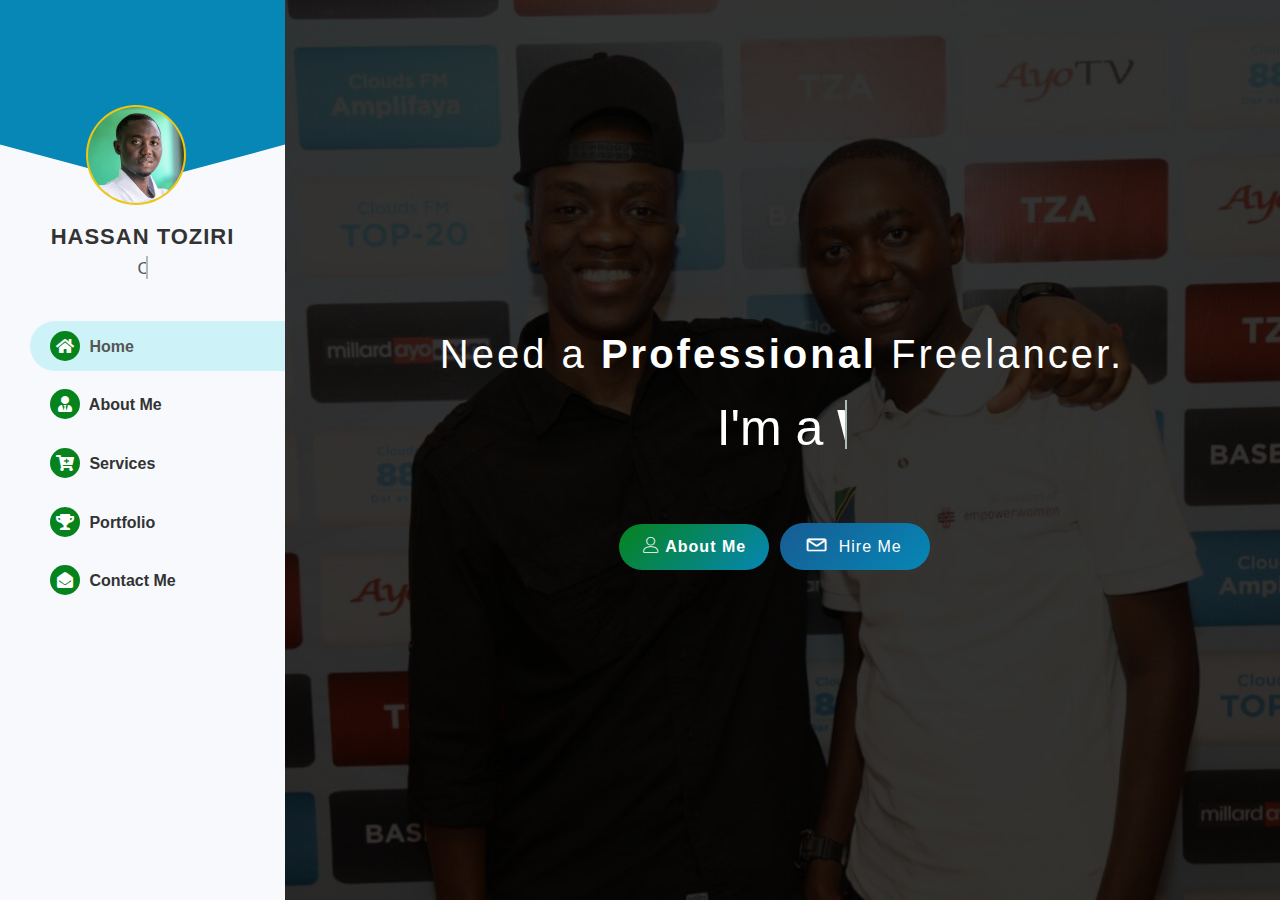
==== commit 5533afeb: "Profile Page" ====
--- a/index.html
+++ b/index.html
@@ -7,8 +7,8 @@
 
         <title>Hassan Mohamed Toziri</title>
 
-        <meta name="description" content="Hi, I'm a web developer, UI/UX designer, community projects writer, and humanitarian. Freelancer with 6+ years of experience collaborating with cross-functional teams to strive to create the best personalised project, friendly user experience, graphic design, and front-end development with the elemental touch of uniqueness and elegance to make you recognizable.">
-        <meta name="keywords" content="web developer, no code developer, web design in tanzania, project writers, content writing, UX/UI designer in Tanzania, cheap freelencer in Tanzania, logo designer, freelancer in Tanzania, hassan mohamed toziri, community project">
+        <meta name="description" content="Hi, I'm a Web Developer, UI/UX Designer, Ghostwriter, Community Projects Writer, NoCode Enthusiast and Humanitarian. Freelancer with 6+ years of experience collaborating with cross-functional teams to strive to create the best personalised project, friendly user experience, graphic design, and front-end development with the elemental touch of uniqueness and elegance to make you recognizable.">
+        <meta name="keywords" content="web developer, no code developer, web design in tanzania, project writers, content writing, UX/UI designer in Tanzania, cheap freelencer in Tanzania, logo designer, Ghostwriter Tanzania, freelancer in Tanzania, hassan mohamed toziri, community project">
         <meta name="author" content="Hassan Mohamed Toziri <hassanmohamedtoziri@gmail.com>"/>
         <meta name="generator" content="Hassan Mohamed Toziri"/>
 
@@ -60,8 +60,8 @@
         <meta property="og:site_name" content="Hassan Mohamed Toziri">
         <meta property="og:image" content="https://hassantoziri.github.io/assets/images/hassan%20mohamed%20toziri.png">
         <meta name="twitter:image" content="https://hassantoziri.github.io/assets/images/hassan%20mohamed%20toziri.png">
-        <meta property="og:description" content="Hi, I'm a web developer, UI/UX designer, community projects writer, and humanitarian. Freelancer with 6+ years of experience collaborating with cross-functional teams to strive to create the best personalised project, friendly user experience, graphic design, and front-end development with the elemental touch of uniqueness and elegance to make you recognizable.">
-        <meta name="twitter:description" content="Hi, I'm a web developer, UI/UX designer, community projects writer, and humanitarian. Freelancer with 6+ years of experience collaborating with cross-functional teams to strive to create the best personalised project, friendly user experience, graphic design, and front-end development with the elemental touch of uniqueness and elegance to make you recognizable.">
+        <meta property="og:description" content="Hi, I'm a Web Developer, UI/UX Designer, Ghostwriter, Community Projects Writer, NoCode Enthusiast and Humanitarian. Freelancer with 6+ years of experience collaborating with cross-functional teams to strive to create the best personalised project, friendly user experience, graphic design, and front-end development with the elemental touch of uniqueness and elegance to make you recognizable.">
+        <meta name="twitter:description" content="Hi, I'm a Web Developer, UI/UX Designer, Ghostwriter, Community Projects Writer, NoCode Enthusiast and Humanitarian. Freelancer with 6+ years of experience collaborating with cross-functional teams to strive to create the best personalised project, friendly user experience, graphic design, and front-end development with the elemental touch of uniqueness and elegance to make you recognizable.">
 
 
         <!-- IOS & HANDHELD -->
@@ -230,7 +230,7 @@
                                     <div class="col-xs-12 col-sm-12 col-md-6 col-lg-6">
                                         <h3>Hassan Mohamed Toziri</h3>
                                         <span class="about-location"><i class="lnr lnr-map-marker"></i> Tanzania, Africa</span>
-                                        <p class="about-content">Hi, I'm a web developer, UI/UX designer, Ghostwriter, community projects writer, NoCode Enthusiast and humanitarian. Freelancer with 6+ years of experience collaborating with cross-functional teams to strive to create the best personalised project, friendly user experience, graphic design, and front-end development with the elemental touch of uniqueness and elegance to make you recognizable.</p>
+                                        <p class="about-content">Hi, I'm a Web Developer, UI/UX Designer, Ghostwriter, Community Projects Writer, NoCode Enthusiast and Humanitarian. Freelancer with 6+ years of experience collaborating with cross-functional teams to strive to create the best personalised project, friendly user experience, graphic design, and front-end development with the elemental touch of uniqueness and elegance to make you recognizable.</p>
                                         <p class="about-content">I am giving you the opportunity to have flexible access to my special expertise in the blink of an eye. Passion is one thing, skill is another, and I have both to turn your project ideas into the latest design trends and intuitive experiences to ensure you are always at the cutting edge of the industry.</p>
                                         <p class="about-content">I serve ideas and businesses of all sizes, in all niches, and create effective and finest solutions with collaborative relationships built on integrity, trust, and confidentiality. I promise that we will achieve exceptional results while pursuing professional excellence.</p>
                                     </div>
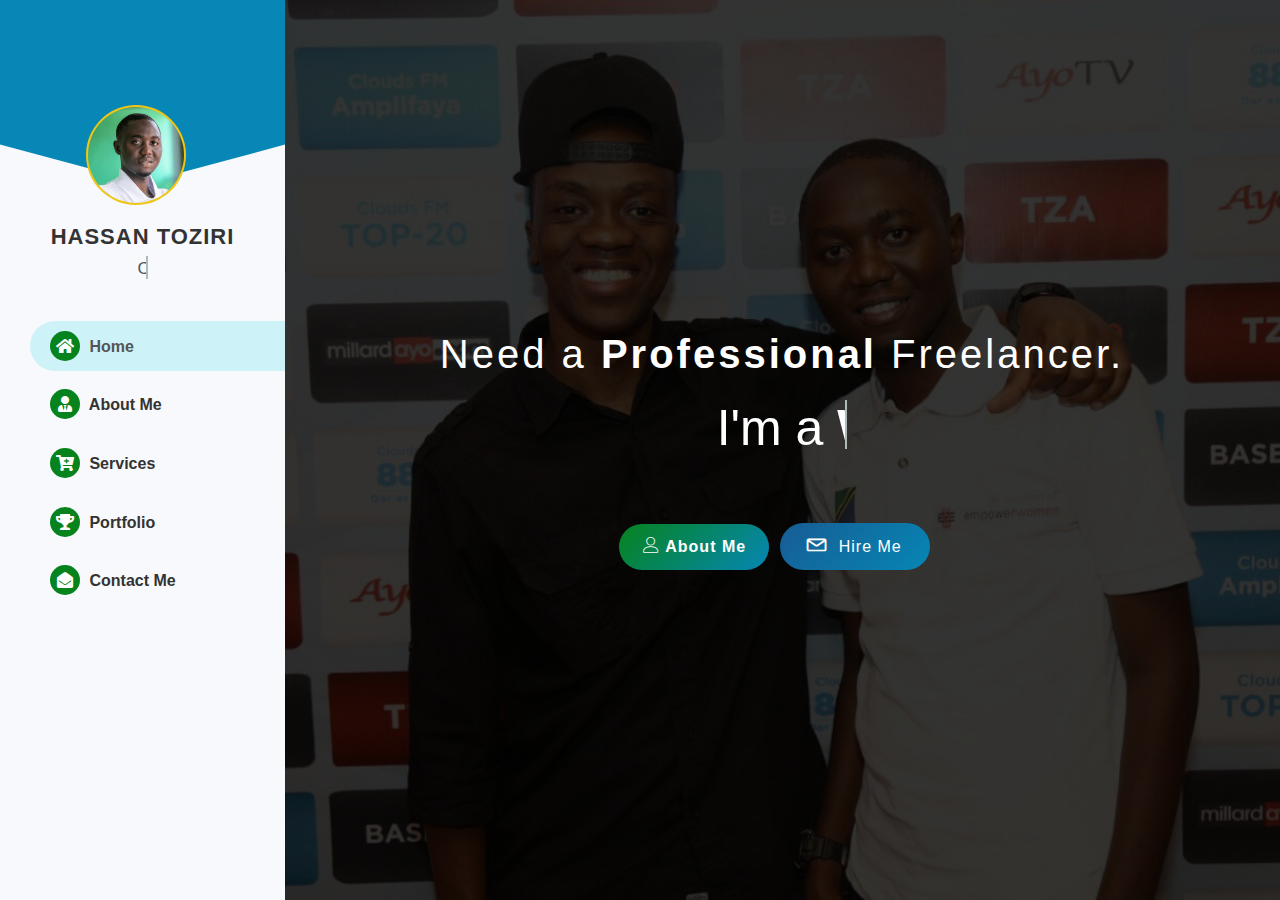
==== commit 94797050: "Web Profile Page" ====
--- a/index.html
+++ b/index.html
@@ -7,7 +7,7 @@
 
         <title>Hassan Mohamed Toziri</title>
 
-        <meta name="description" content="Hi, I'm a Web Developer, UI/UX Designer, Ghostwriter, Community Projects Writer, NoCode Enthusiast and Humanitarian. Freelancer with 6+ years of experience collaborating with cross-functional teams to strive to create the best personalised project, friendly user experience, graphic design, and front-end development with the elemental touch of uniqueness and elegance to make you recognizable.">
+        <meta name="description" content="Hi, I'm a Web Developer, UI/UX Designer, Ghostwriter, Community Project Writer, NoCode Enthusiast and Humanitarian. Freelancer with 6+ years of experience collaborating with cross-functional teams to strive to create the best personalised project, friendly user experience, graphic design, and front-end development with the elemental touch of uniqueness and elegance to make you recognizable.">
         <meta name="keywords" content="web developer, no code developer, web design in tanzania, project writers, content writing, UX/UI designer in Tanzania, cheap freelencer in Tanzania, logo designer, Ghostwriter Tanzania, freelancer in Tanzania, hassan mohamed toziri, community project">
         <meta name="author" content="Hassan Mohamed Toziri <hassanmohamedtoziri@gmail.com>"/>
         <meta name="generator" content="Hassan Mohamed Toziri"/>
@@ -60,8 +60,8 @@
         <meta property="og:site_name" content="Hassan Mohamed Toziri">
         <meta property="og:image" content="https://hassantoziri.github.io/assets/images/hassan%20mohamed%20toziri.png">
         <meta name="twitter:image" content="https://hassantoziri.github.io/assets/images/hassan%20mohamed%20toziri.png">
-        <meta property="og:description" content="Hi, I'm a Web Developer, UI/UX Designer, Ghostwriter, Community Projects Writer, NoCode Enthusiast and Humanitarian. Freelancer with 6+ years of experience collaborating with cross-functional teams to strive to create the best personalised project, friendly user experience, graphic design, and front-end development with the elemental touch of uniqueness and elegance to make you recognizable.">
-        <meta name="twitter:description" content="Hi, I'm a Web Developer, UI/UX Designer, Ghostwriter, Community Projects Writer, NoCode Enthusiast and Humanitarian. Freelancer with 6+ years of experience collaborating with cross-functional teams to strive to create the best personalised project, friendly user experience, graphic design, and front-end development with the elemental touch of uniqueness and elegance to make you recognizable.">
+        <meta property="og:description" content="Hi, I'm a Web Developer, UI/UX Designer, Ghostwriter, Community Project Writer, NoCode Enthusiast and Humanitarian. Freelancer with 6+ years of experience collaborating with cross-functional teams to strive to create the best personalised project, friendly user experience, graphic design, and front-end development with the elemental touch of uniqueness and elegance to make you recognizable.">
+        <meta name="twitter:description" content="Hi, I'm a Web Developer, UI/UX Designer, Ghostwriter, Community Project Writer, NoCode Enthusiast and Humanitarian. Freelancer with 6+ years of experience collaborating with cross-functional teams to strive to create the best personalised project, friendly user experience, graphic design, and front-end development with the elemental touch of uniqueness and elegance to make you recognizable.">
 
 
         <!-- IOS & HANDHELD -->
@@ -92,7 +92,7 @@
             "name": "Hassan Mohamed Toziri",
             "alternateName": "Professional Freelancer in Tanzania",
             "serviceType": "Web Development, UX/UI Design, Community Project Writing, Startup Support, project consultant",
-            "description": "Hi, I'm a web developer, UI/UX designer, community projects writer, and humanitarian. Freelancer with 6+ years of experience collaborating with cross-functional teams to strive to create the best personalised project, friendly user experience, graphic design, and front-end development with the elemental touch of uniqueness and elegance to make you recognizable.",
+            "description": "Hi, I'm a Web Developer, UI/UX Designer, Ghostwriter, Community Project Writer, NoCode Enthusiast and Humanitarian. Freelancer with 6+ years of experience collaborating with cross-functional teams to strive to create the best personalised project, friendly user experience, graphic design, and front-end development with the elemental touch of uniqueness and elegance to make you recognizable.",
             "url": "https://hassantoziri.github.io",
             "sameAs": [
                 "https://www.instagram.com/hassantoziri/",
@@ -230,7 +230,7 @@
                                     <div class="col-xs-12 col-sm-12 col-md-6 col-lg-6">
                                         <h3>Hassan Mohamed Toziri</h3>
                                         <span class="about-location"><i class="lnr lnr-map-marker"></i> Tanzania, Africa</span>
-                                        <p class="about-content">Hi, I'm a Web Developer, UI/UX Designer, Ghostwriter, Community Projects Writer, NoCode Enthusiast and Humanitarian. Freelancer with 6+ years of experience collaborating with cross-functional teams to strive to create the best personalised project, friendly user experience, graphic design, and front-end development with the elemental touch of uniqueness and elegance to make you recognizable.</p>
+                                        <p class="about-content">Hi, I'm a Web Developer, UI/UX Designer, Ghostwriter, Community Project Writer, NoCode Enthusiast and Humanitarian. Freelancer with 6+ years of experience collaborating with cross-functional teams to strive to create the best personalised project, friendly user experience, graphic design, and front-end development with the elemental touch of uniqueness and elegance to make you recognizable.</p>
                                         <p class="about-content">I am giving you the opportunity to have flexible access to my special expertise in the blink of an eye. Passion is one thing, skill is another, and I have both to turn your project ideas into the latest design trends and intuitive experiences to ensure you are always at the cutting edge of the industry.</p>
                                         <p class="about-content">I serve ideas and businesses of all sizes, in all niches, and create effective and finest solutions with collaborative relationships built on integrity, trust, and confidentiality. I promise that we will achieve exceptional results while pursuing professional excellence.</p>
                                     </div>
@@ -474,8 +474,8 @@
                                                 </div> -->
 
                                                 <div class="service-text">
-                                                    <h4>Startup Support</h4>
-                                                    <p>I offer a range of services to help early-stage businesses navigate the challenges of launching and scaling their ventures. My services are aimed at providing customized support and guidance to help startups achieve their goals and succeed in their industries. My service includes Business planning, Market research, Branding, and marketing designs.</p>
+                                                    <h4>Ghostwriting</h4>
+                                                    <p>You have a great idea, but you don't have the time, or not capable to sit down and turn those into marketable work. I protect your privacy, your ideas, and your work with a rock-solid confidentiality agreement. Our agreement also stipulates that the completed work is entirely yours, including any profits and royalties. Whatever you're dreaming of writing, I can help you make it a reality.</p>
                                                 </div>
                                             </div>
                                         </div>
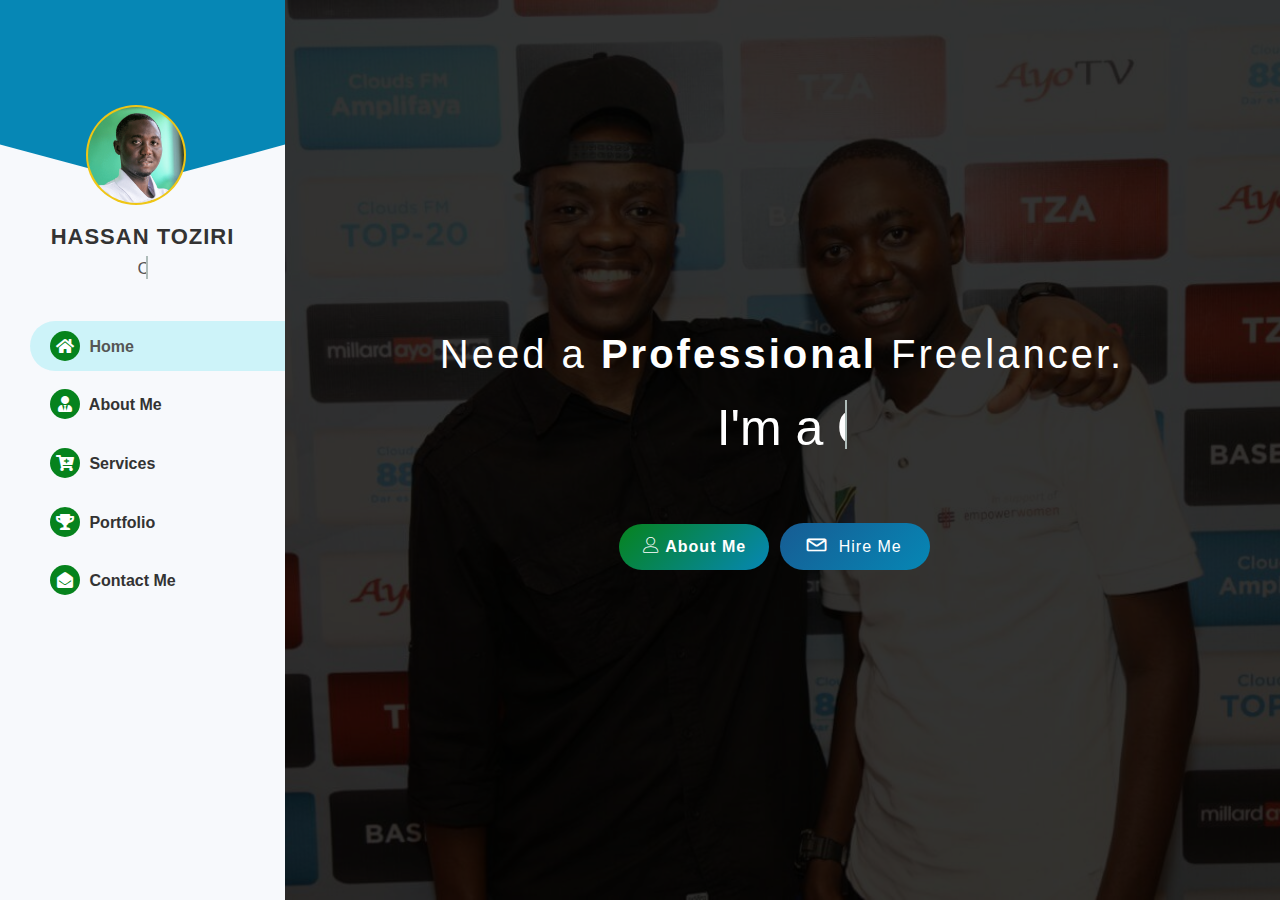
==== commit 635073ef: "Freelencer Web Profile" ====
--- a/index.html
+++ b/index.html
@@ -134,8 +134,9 @@
                                     <b>Community Project Writer</b>
                                     <b>Web Developer</b>
                                     <b>UI/UX Designer</b>
+                                    <b>Ghostwriter</b>
+                                    <b>#NoCode Enthusiast</b>
                                     <b>Humanitarian</b>
-                                    <b>#NoCode Enthusiast</b>
                                 </span>
                             </div>
                         </div>
@@ -171,7 +172,7 @@
                                 <b>Ghostwriter</b>
                                 <b>#NoCode Enthusiast</b>
                                 <b>Humanitarian</b>
-                            </span>
+                        </span>
                         </div>
                     </div>
                 </div> 
@@ -194,11 +195,11 @@
                                             <div class="freelencer-headline clip">
                                                 <span class="blc">I'm a </span>
                                                 <span class="freelencer-headline-list">
+                                                    <b>Community Project Writer</b>
                                                     <b>Web Developer</b>
                                                     <b>UI/UX Designer</b>
                                                     <b>Ghostwriter</b>
                                                     <b>#NoCode Enthusiast</b>
-                                                    <b>Community Project Writer</b>
                                                     <b>Humanitarian</b>
                                                 </span>
                                             </div>
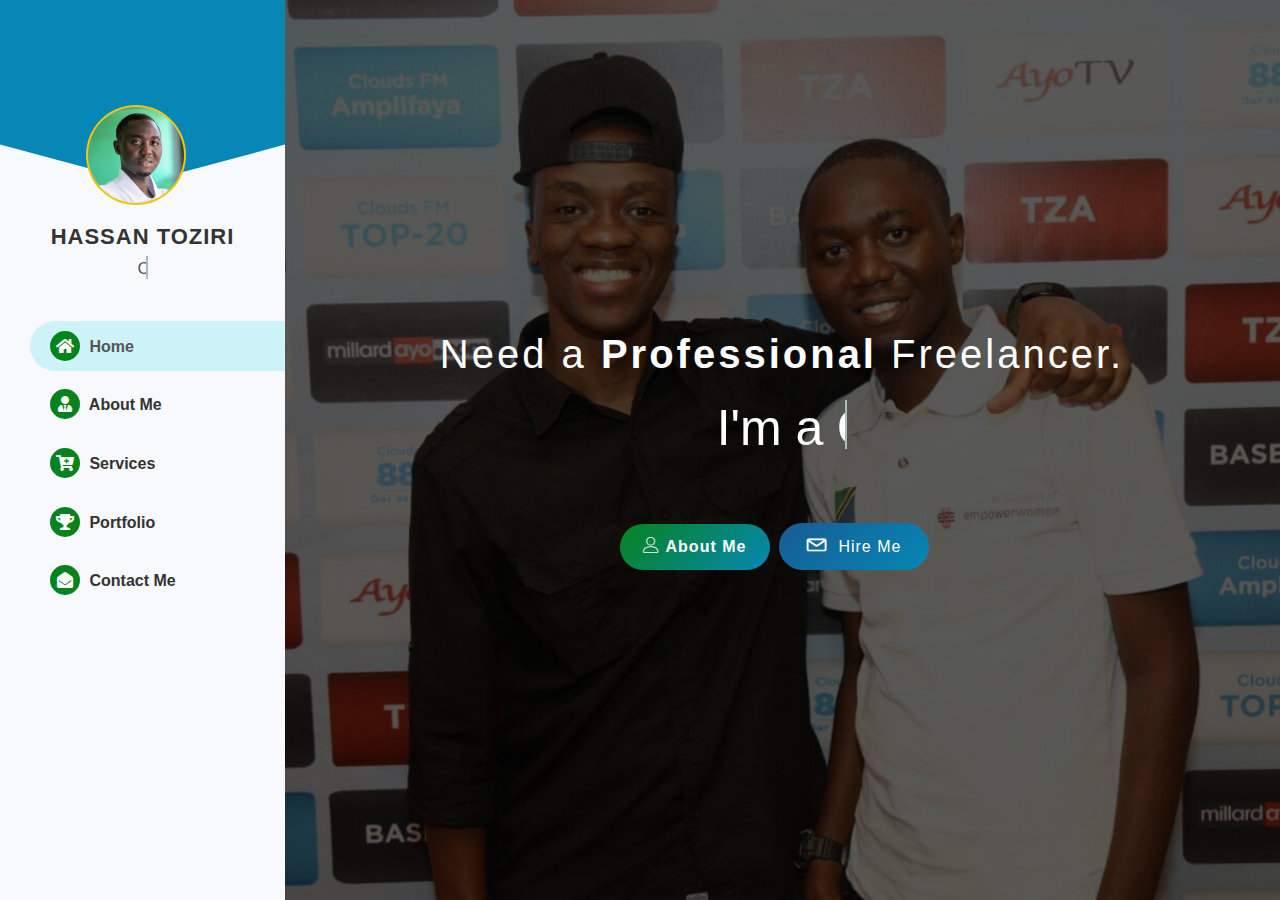
==== commit 33d225e1: "Changes" ====
--- a/index.html
+++ b/index.html
@@ -135,6 +135,7 @@
                                     <b>Web Developer</b>
                                     <b>UI/UX Designer</b>
                                     <b>Ghostwriter</b>
+                                    <b>Security Analysts</b>
                                     <b>#NoCode Enthusiast</b>
                                     <b>Humanitarian</b>
                                 </span>
@@ -169,7 +170,7 @@
                                 <b>Community Project Writer</b>
                                 <b>Web Developer</b>
                                 <b>UI/UX Designer</b>
-                                <b>Ghostwriter</b>
+                                <b>Ghostwriter</b><b>Security Analysts</b>
                                 <b>#NoCode Enthusiast</b>
                                 <b>Humanitarian</b>
                         </span>
@@ -199,6 +200,7 @@
                                                     <b>Web Developer</b>
                                                     <b>UI/UX Designer</b>
                                                     <b>Ghostwriter</b>
+                                                    <b>Security Analysts</b>
                                                     <b>#NoCode Enthusiast</b>
                                                     <b>Humanitarian</b>
                                                 </span>
@@ -231,9 +233,9 @@
                                     <div class="col-xs-12 col-sm-12 col-md-6 col-lg-6">
                                         <h3>Hassan Mohamed Toziri</h3>
                                         <span class="about-location"><i class="lnr lnr-map-marker"></i> Tanzania, Africa</span>
-                                        <p class="about-content">Hi, I'm a Web Developer, UI/UX Designer, Ghostwriter, Community Project Writer, NoCode Enthusiast and Humanitarian. Freelancer with 6+ years of experience collaborating with cross-functional teams to strive to create the best personalised project, friendly user experience, graphic design, and front-end development with the elemental touch of uniqueness and elegance to make you recognizable.</p>
-                                        <p class="about-content">I am giving you the opportunity to have flexible access to my special expertise in the blink of an eye. Passion is one thing, skill is another, and I have both to turn your project ideas into the latest design trends and intuitive experiences to ensure you are always at the cutting edge of the industry.</p>
-                                        <p class="about-content">I serve ideas and businesses of all sizes, in all niches, and create effective and finest solutions with collaborative relationships built on integrity, trust, and confidentiality. I promise that we will achieve exceptional results while pursuing professional excellence.</p>
+                                        <p class="about-content">I'm a freelancer with over 12+ years of experience collaborating with cross-functional teams to create the best personalized projects, user-friendly experiences, graphic designs, front-end developments, and assessing the security posture of an organization's infrastructure, all with an elemental touch of uniqueness and elegance to make you recognizable and ensure safety.</p>
+                                        <p class="about-content">I'm offering you the opportunity to access my special expertise flexibly and instantly. Passion is one thing, skill is another, and I possess both to transform your project ideas into the latest design trends and intuitive experiences, ensuring you're always at the cutting edge of the industry.</p>
+                                        <p class="about-content">I cater to ideas and businesses of all sizes, across all niches, providing effective and premium solutions with collaborative relationships based on integrity, trust, and confidentiality.</p>
                                     </div>
 
                                     <div class="col-xs-6 col-sm-12 col-md-6 col-lg-6">
@@ -246,7 +248,7 @@
                                                     <i class="lnr lnr-diamond"></i> 
                                                 </div>
                                                 <div class="details-info">
-                                                    <h6>6+ Years Job</h6>
+                                                    <h6>12+ Years Job</h6>
                                                     <p>Experience</p>
                                                 </div>
                                             </li>
@@ -255,7 +257,7 @@
                                                     <i class="lnr lnr-license"></i> 
                                                 </div>
                                                 <div class="details-info">
-                                                    <h6>42+ Projects</h6>
+                                                    <h6>142+ Projects</h6>
                                                     <p>Completed</p>
                                                 </div>
                                             </li>
@@ -333,6 +335,11 @@
                                                 </div>
                                                 <div class="col-xs-12 col-sm-12 col-md-3 col-lg-3">
                                                     <div class="client-block">
+                                                        <img src="assets/images/laravel.png">
+                                                    </div>
+                                                </div>
+                                                <div class="col-xs-12 col-sm-12 col-md-3 col-lg-3">
+                                                    <div class="client-block">
                                                         <img src="assets/images/wordpress.png">
                                                     </div>
                                                 </div>
@@ -343,8 +350,23 @@
                                                 </div>
                                                 <div class="col-xs-12 col-sm-12 col-md-3 col-lg-3">
                                                     <div class="client-block">
+                                                        <img src="assets/images/asana.png">
+                                                    </div>
+                                                </div>
+                                                <div class="col-xs-12 col-sm-12 col-md-3 col-lg-3">
+                                                    <div class="client-block">
                                                         <img src="assets/images/linux.png">
                                                     </div>
+                                                </div> 
+                                                <div class="col-xs-12 col-sm-12 col-md-3 col-lg-3">
+                                                    <div class="client-block">
+                                                        <img src="assets/images/Axure-Logo.webp">
+                                                    </div>
+                                                </div>
+                                                <div class="col-xs-12 col-sm-12 col-md-3 col-lg-3">
+                                                    <div class="client-block">
+                                                        <img src="assets/images/cake.png">
+                                                    </div>
                                                 </div>
                                                 <div class="col-xs-12 col-sm-12 col-md-3 col-lg-3">
                                                     <div class="client-block">
@@ -355,6 +377,11 @@
                                                     <div class="client-block">
                                                         <img src="assets/images/Visual Code.png">
                                                     </div>
+                                                </div> 
+                                                <div class="col-xs-12 col-sm-12 col-md-3 col-lg-3">
+                                                    <div class="client-block">
+                                                        <img src="assets/images/jira.png">
+                                                    </div>
                                                 </div>
                                                 <div class="col-xs-12 col-sm-12 col-md-3 col-lg-3">
                                                     <div class="client-block">
@@ -363,6 +390,16 @@
                                                 </div>
                                                 <div class="col-xs-12 col-sm-12 col-md-3 col-lg-3">
                                                     <div class="client-block">
+                                                        <img src="assets/images/laragon.png">
+                                                    </div>
+                                                </div>
+                                                <div class="col-xs-12 col-sm-12 col-md-3 col-lg-3">
+                                                    <div class="client-block">
+                                                        <img src="assets/images/BrowserStack.png">
+                                                    </div>
+                                                </div>
+                                                <div class="col-xs-12 col-sm-12 col-md-3 col-lg-3">
+                                                    <div class="client-block">
                                                         <img src="assets/images/Appgyver.png">
                                                     </div>
                                                 </div> 
@@ -373,6 +410,11 @@
                                                 </div> 
                                                 <div class="col-xs-12 col-sm-12 col-md-3 col-lg-3">
                                                     <div class="client-block">
+                                                        <img src="assets/images/postman-api.webp">
+                                                    </div>
+                                                </div> 
+                                                <div class="col-xs-12 col-sm-12 col-md-3 col-lg-3">
+                                                    <div class="client-block">
                                                         <img src="assets/images/microsoft office.png">
                                                     </div>
                                                 </div>
@@ -395,10 +437,15 @@
                                                     <div class="client-block">
                                                         <img src="assets/images/trado.png">
                                                     </div>
-                                                </div>   
+                                                </div>
                                                 <div class="col-xs-12 col-sm-12 col-md-3 col-lg-3">
                                                     <div class="client-block">
                                                         <img src="assets/images/proposify.png">
+                                                    </div>
+                                                </div>
+                                                <div class="col-xs-12 col-sm-12 col-md-3 col-lg-3">
+                                                    <div class="client-block">
+                                                        <img src="assets/images/Symfony.png">
                                                     </div>
                                                 </div>
                                                 <div class="col-xs-12 col-sm-12 col-md-3 col-lg-3">
--- a/assets/css/style.css
+++ b/assets/css/style.css
@@ -27,7 +27,7 @@
     position: relative;
     margin: 0;
     font-family: Arial, sans-serif;
-    font-size: 18px;
+    font-size: 16px;
     color: #555;
     line-height: 26px;
     font-weight: 350;
@@ -886,7 +886,7 @@
     right: 0;
     left: 0;
     bottom: 0;
-    background: rgba(0, 0, 0, 0.8);
+    background: rgba(0, 0, 0, 0.65);
 }
 
 .start-page .title-block {
--- a/assets/css/colors.css
+++ b/assets/css/colors.css
@@ -115,10 +115,10 @@
     border-bottom: 1px solid #efc615;
 }
 .bt-submit {
-    background: linear-gradient(135deg, #06831d,#0687b5, #06831d,#ccc,#0687b5);
+    background: linear-gradient(135deg, #06831d,#0687b5, #06831d,#efc615,#0687b5);
 }
 .bt-submit-right {
-    background: linear-gradient(135deg, #175C93,#0687b5, #06831d,#ccc,#0687b5);
+    background: linear-gradient(135deg, #175C93,#0687b5, #06831d,#efc615,#0687b5);
 }
 .fade-green {
     background: #1D5155;
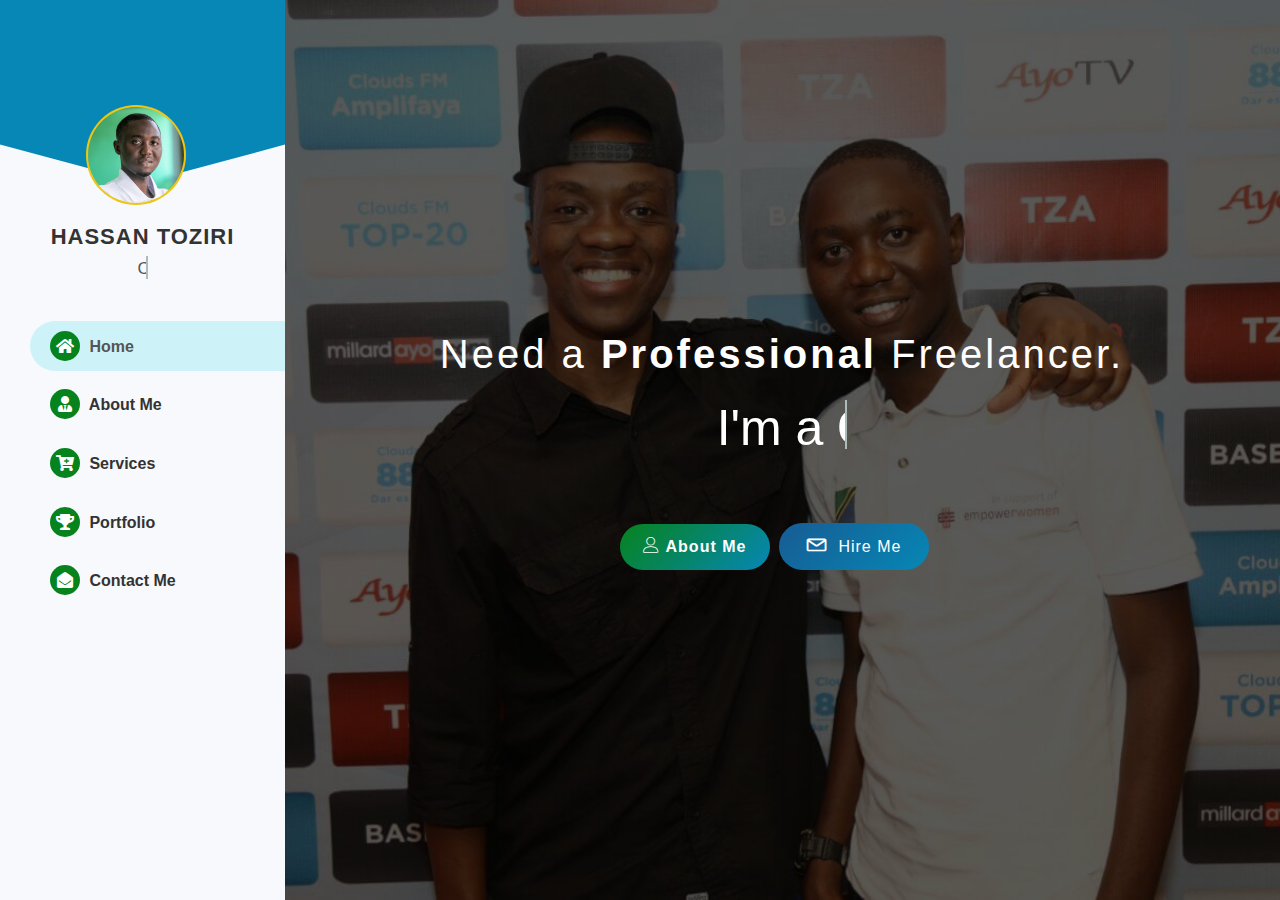
==== commit 80be5698: "changed" ====
--- a/index.html
+++ b/index.html
@@ -658,13 +658,44 @@
 
                                 <div class="portfolio-grid portfolio-trigger" id="portfolio-page">
                                     <div class="row">
-                                        <div class="col-lg-6 col-md-6 col-sm-12 col-xs-12 portfolio-item  web-design all">
-                                            <div class="portfolio-img">
-                                                <img src="assets/images/Tarmal Industries Limited.png" class="img-responsive" alt="Tarmal Industries Limited">
-                                            </div>
-                                            <div class="portfolio-data">
-                                                <h4><a href="https://soap.co.tz/" target="_blank">Tarmal Industries Limited</a></h4>
-                                                <p class="meta"><a href="https://soap.co.tz/" target="_blank"><i class="lnr lnr-link"></i> https://soap.co.tz</a></p>
+
+
+<div class="col-lg-6 col-md-6 col-sm-12 col-xs-12 portfolio-item  web-design all">
+    <div class="portfolio-img">
+        <img src="assets/images/amariannatravel.png" class="img-responsive" alt="Amarianna Travel and Tours.">
+    </div>
+    <div class="portfolio-data">
+        <h4><a href="https://amariannatravelandtours.com/" target="_blank">Amarianna Travel and Tours.</a></h4>
+        <p class="meta"><a href="https://amariannatravelandtours.com/" target="_blank"><i class="lnr lnr-link"></i> https://amariannatravelandtours.com</a></p>
+    </div>
+</div>
+
+
+<div class="col-lg-6 col-md-6 col-sm-12 col-xs-12 portfolio-item  web-design all">
+    <div class="portfolio-img">
+        <img src="assets/images/bankingandinsurance.png" class="img-responsive" alt="Africa Banking and Insurance Awards">
+    </div>
+    <div class="portfolio-data">
+        <h4><a href="https://africabankingandinsuranceawards.com/" target="_blank">Africa Banking and Insurance Awards</a></h4>
+        <p class="meta"><a href="https://africabankingandinsuranceawards.com/" target="_blank"><i class="lnr lnr-link"></i> https://africabankingandinsuranceawards.com</a></p>
+    </div>
+</div>
+                                        <div class="col-lg-6 col-md-6 col-sm-12 col-xs-12 portfolio-item  web-design all">
+                                            <div class="portfolio-img">
+                                                <img src="assets/images/AfricaSummit.png" class="img-responsive" alt="Africa CEO Summit">
+                                            </div>
+                                            <div class="portfolio-data">
+                                                <h4><a href="https://africaceosummit.co/" target="_blank">Africa CEO Summit</a></h4>
+                                                <p class="meta"><a href="https://africaceosummit.co/" target="_blank"><i class="lnr lnr-link"></i> https://africaceosummit.co</a></p>
+                                            </div>
+                                        </div>
+                                        <div class="col-lg-6 col-md-6 col-sm-12 col-xs-12 portfolio-item  web-design all">
+                                            <div class="portfolio-img">
+                                                <img src="assets/images/fintechfestival.png" class="img-responsive" alt="Tarmal Industries Limited">
+                                            </div>
+                                            <div class="portfolio-data">
+                                                <h4><a href="https://fintechfestival.africa/" target="_blank">Tarmal Industries Limited</a></h4>
+                                                <p class="meta"><a href="https://fintechfestival.africa/" target="_blank"><i class="lnr lnr-link"></i> https://fintechfestival.africa</a></p>
                                             </div>
                                         </div>
 
@@ -679,6 +710,28 @@
                                                 <img src="assets/images/Good Neighbors.png" class="img-responsive">
                                             </div>
                                         </div>
+
+
+<div class="col-lg-6 col-md-6 col-sm-12 col-xs-12 portfolio-item  web-design all">
+    <div class="portfolio-img">
+        <img src="assets/images/tanzaniateceo.png" class="img-responsive" alt="The Tanzanite CEO Roundtable">
+    </div>
+    <div class="portfolio-data">
+        <h4><a href="https://tanzaniteceoroundtable.com/" target="_blank">The Tanzanite CEO Roundtable</a></h4>
+        <p class="meta"><a href="https://tanzaniteceoroundtable.com/" target="_blank"><i class="lnr lnr-link"></i> https://tanzaniteceoroundtable.com</a></p>
+    </div>
+</div>
+
+
+<div class="col-lg-6 col-md-6 col-sm-12 col-xs-12 portfolio-item  web-design all">
+    <div class="portfolio-img">
+        <img src="assets/images/fintechandai.png" class="img-responsive" alt="Africa FinTech and AI Awards">
+    </div>
+    <div class="portfolio-data">
+        <h4><a href="https://www.fintechandaiawards.com/" target="_blank">Africa FinTech and AI Awards</a></h4>
+        <p class="meta"><a href="https://www.fintechandaiawards.com/" target="_blank"><i class="lnr lnr-link"></i> https://www.fintechandaiawards.com</a></p>
+    </div>
+</div>
 
 
                                         <div class="col-lg-6 col-md-6 col-sm-12 col-xs-12 portfolio-item  web-design all">
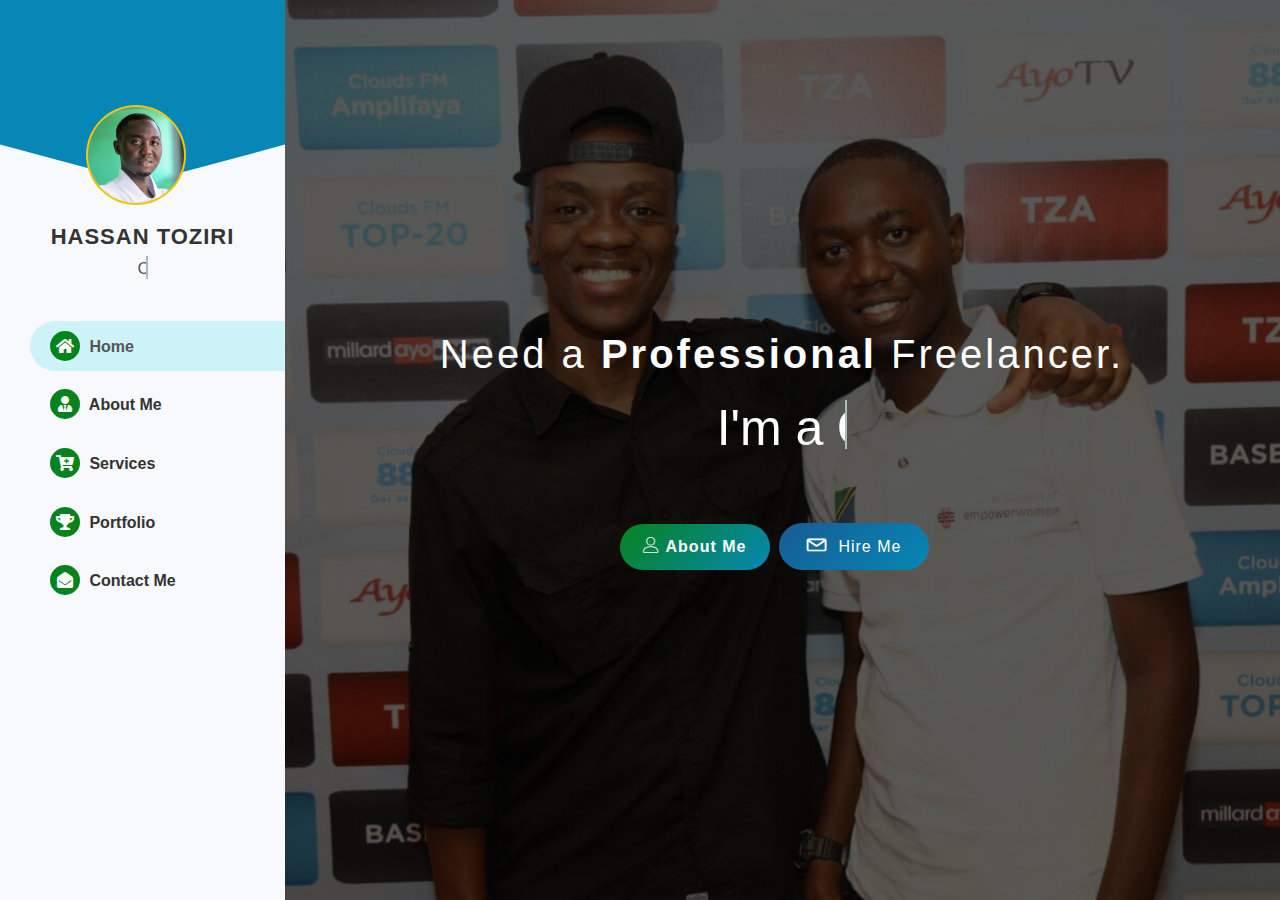
==== commit aba6bda3: "Update index.html" ====
--- a/index.html
+++ b/index.html
@@ -7,7 +7,7 @@
 
         <title>Hassan Mohamed Toziri</title>
 
-        <meta name="description" content="Hi, I'm a Web Developer, UI/UX Designer, Ghostwriter, Community Project Writer, NoCode Enthusiast and Humanitarian. Freelancer with 6+ years of experience collaborating with cross-functional teams to strive to create the best personalised project, friendly user experience, graphic design, and front-end development with the elemental touch of uniqueness and elegance to make you recognizable.">
+        <meta name="description" content="Hi, I'm a Web Developer, UI/UX Designer, Ghostwriter, Community Project Writer, NoCode Enthusiast and Humanitarian. Freelancer with 12+ years of experience collaborating with cross-functional teams to strive to create the best personalised project, friendly user experience, graphic design, and front-end development with the elemental touch of uniqueness and elegance to make you recognizable.">
         <meta name="keywords" content="web developer, no code developer, web design in tanzania, project writers, content writing, UX/UI designer in Tanzania, cheap freelencer in Tanzania, logo designer, Ghostwriter Tanzania, freelancer in Tanzania, hassan mohamed toziri, community project">
         <meta name="author" content="Hassan Mohamed Toziri <hassanmohamedtoziri@gmail.com>"/>
         <meta name="generator" content="Hassan Mohamed Toziri"/>
